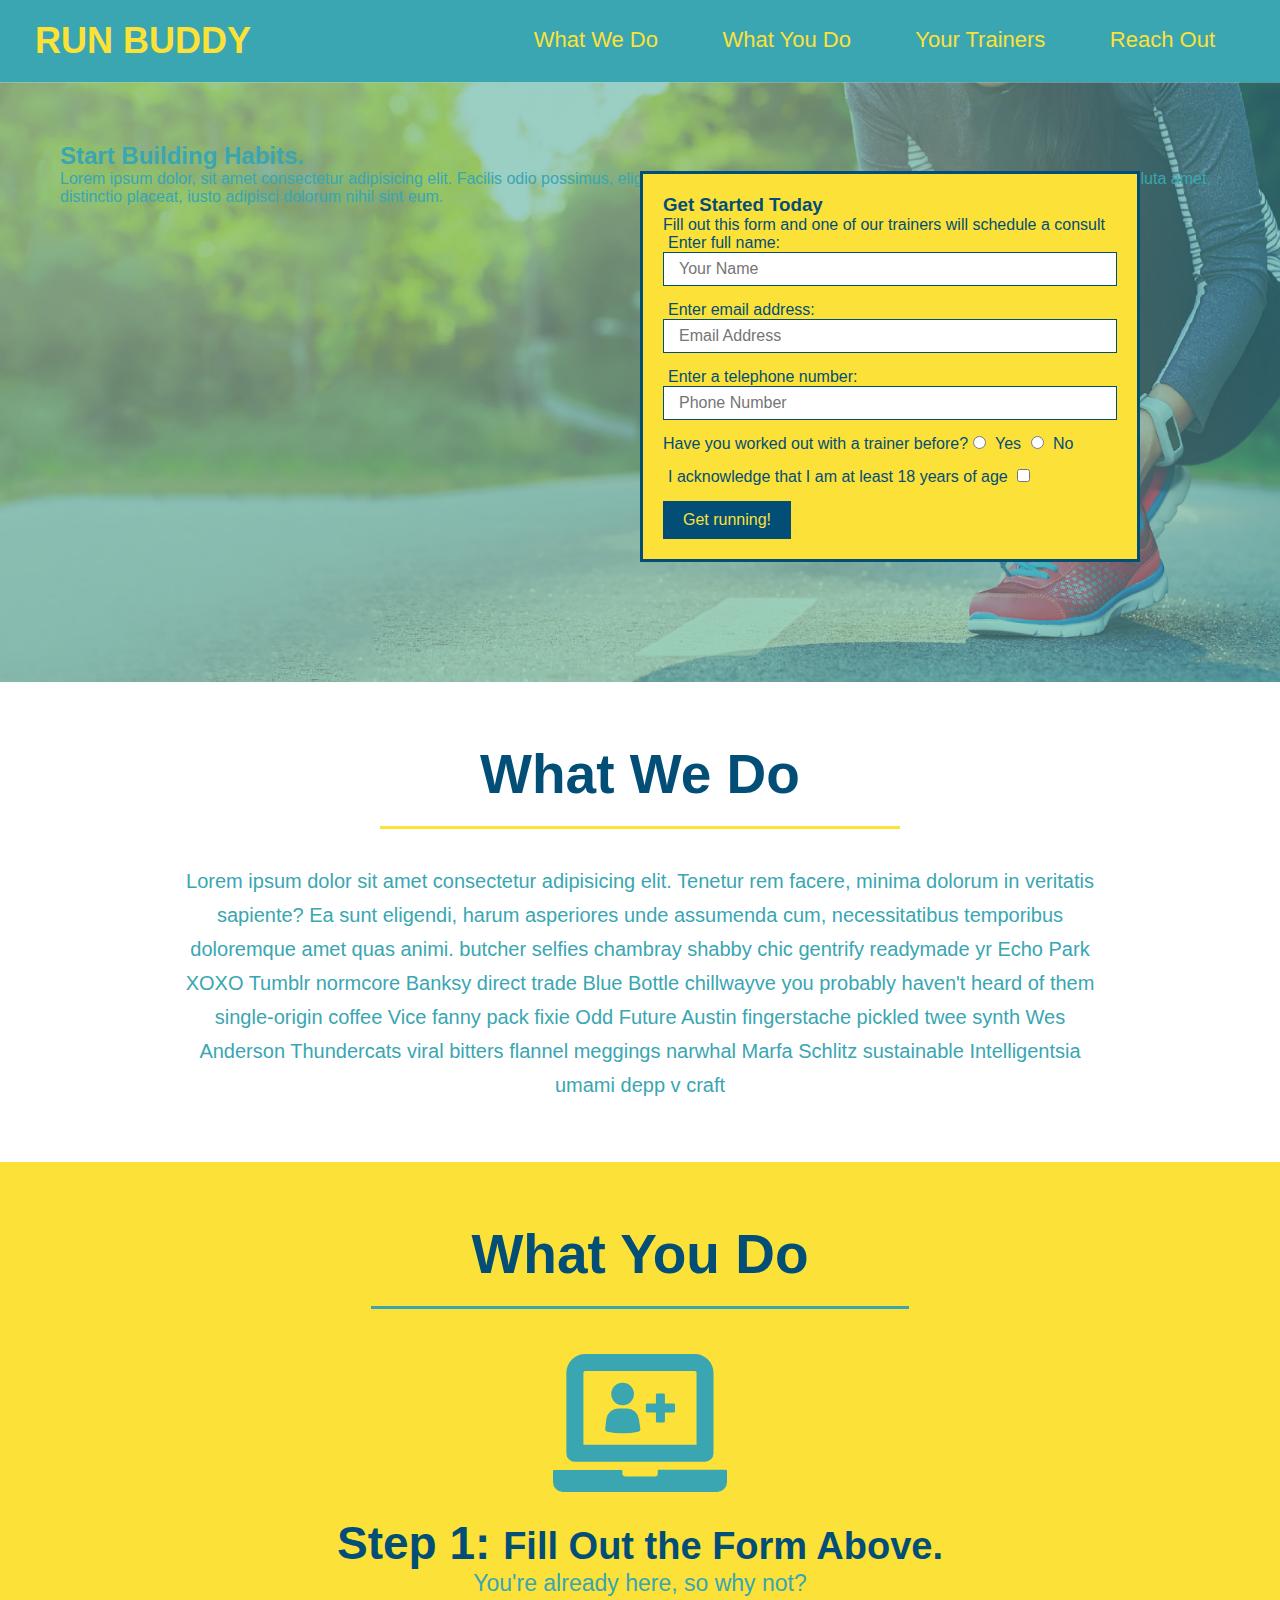
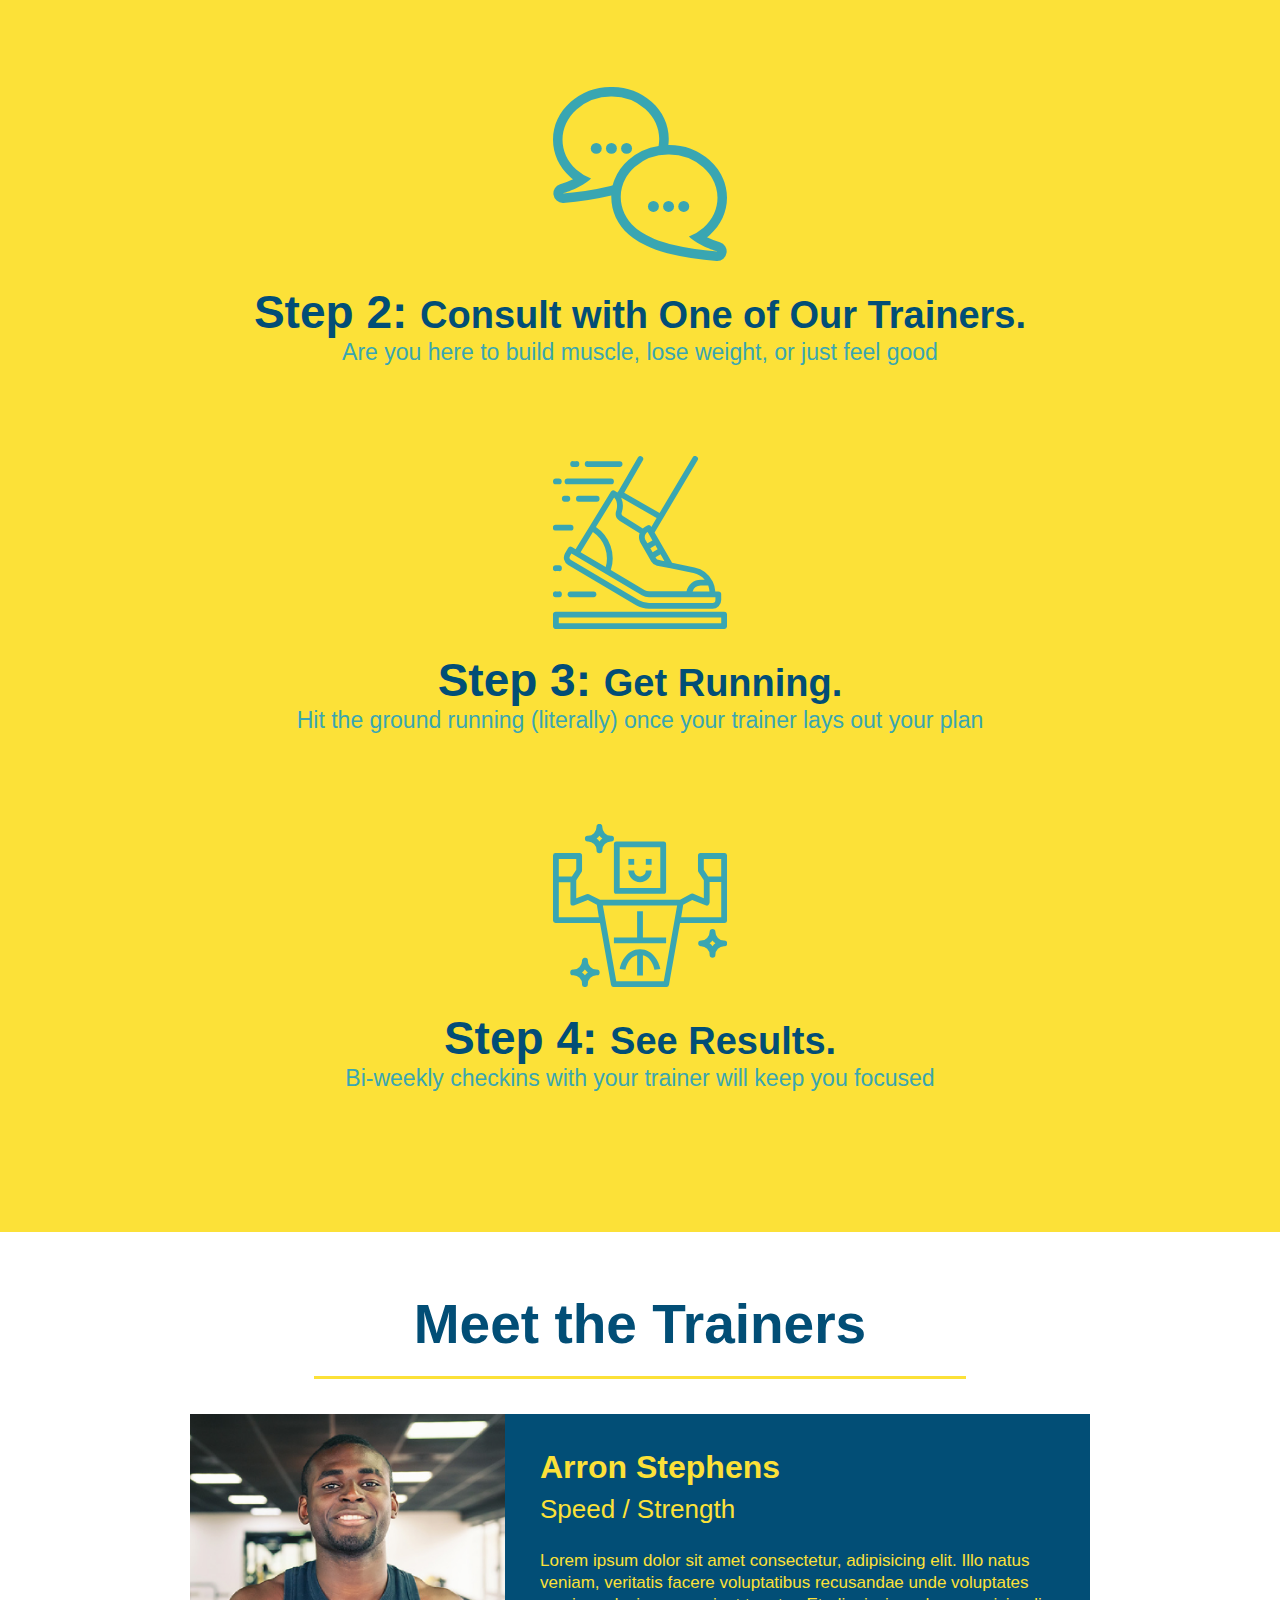
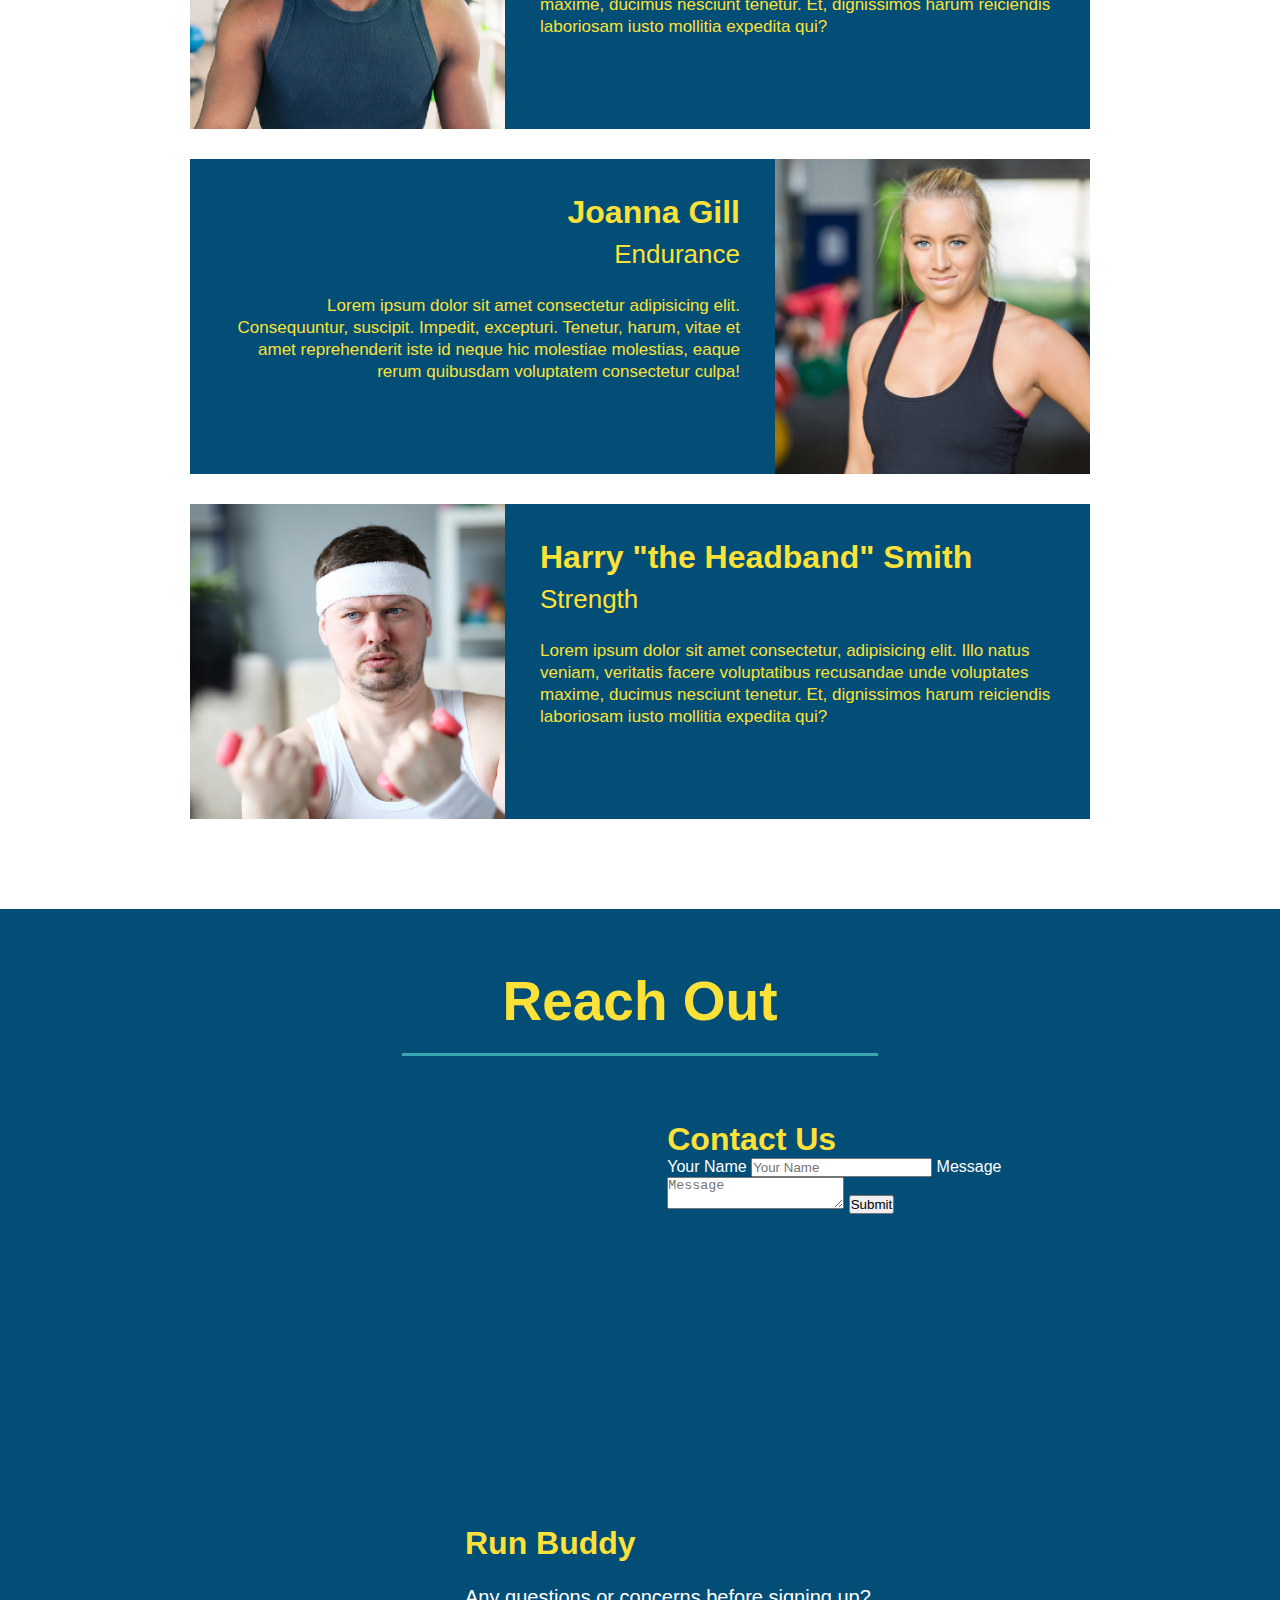
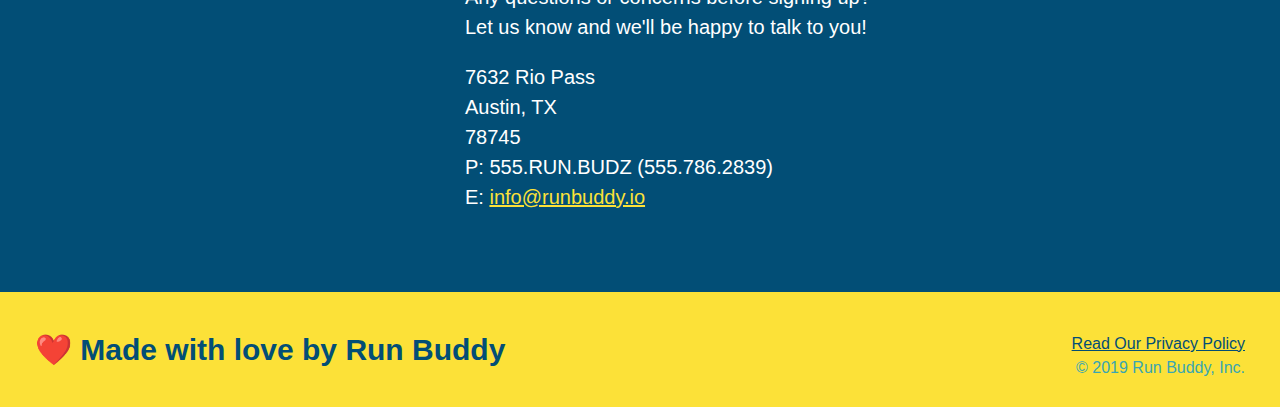
==== index.html @ 51abbb50 "add flexbox to header" ====
<!DOCTYPE html>
<html lang="en">
    <head>
        <meta charset="UTF-8" />
        <title>Run-Buddy</title>
        <link rel="stylesheet" href="./assets/css/style.css" />
    </head>
    <body>
        <!-- navigation -->
        <header>
            <h1 style="color: blue; 
                 font size: 100px;">
                <a href="/">RUN BUDDY</a>
            </h1>
            <nav>
            <!-- Unordered list element -->
                <ul>
                    <!-- List item element -->
                    <li>
                        <!-- Anchor element -->
                        <a href="#what-we-do">What We Do</a>
                    </li>
                    <li>
                        <a href="#what-you-do">What You Do</a>
                    </li>
                    <li>
                        <a href="#your-trainers">Your Trainers</a>
                    </li>
                    <li>
                        <a href="#reach-out">Reach Out</a>
                    </li>
                </ul>
            </nav>
        </header>
        <!-- hero/jumbotron -->
        <section class="hero">
            <div class="hero-cta">
                <h2>Start Building Habits.</h2>
                <p>
                    Lorem ipsum dolor, sit amet consectetur adipisicing elit. Facilis odio 
                    possimus, eligendi repellat necessitatibus veniam a culpa omnis corrupti 
                    magnam soluta amet, distinctio placeat, iusto adipisci dolorum nihil 
                    sint eum.
                </p>
            </div>
            <div class="hero-form">
                <h3>Get Started Today</h3>
                <p>Fill out this form and one of our trainers will schedule a consult</p>
            <!-- Add form element -->
            <form>
                <label for="name">Enter full name:</label>
                <input type="text" placeholder="Your Name" name="name" id="name" class="form-input" />
                <label for="email">Enter email address:</label>
                <input type="email" placeholder="Email Address" name="email" id="email" class="form-input" />
                <label for="phone">Enter a telephone number:</label>
                <input type="tel" placeholder="Phone Number" name="phone" id="phone" class="form-input" />
                <p>
                    Have you worked out with a trainer before?
                    <input type="radio" name="trainer-confirm" id="trainer-yes" />
                    <label for="trainer-yes">Yes</label>
                    <input type="radio" name="trainer-confirm" id="trainer-no" />
                    <label for="trainer-no">No</label>
                </p>
                <p>
                    <label for="checkbox">I acknowledge that I am at least 18 years of age</label>
                    <input type="checkbox" name="age confirm" id="checkbox" />
                </p>
                <button type="submit">Get running!</button>
            </form>
            </div>
        </section>

        <!-- "what we do" section -->
        <section id="what-we-do" class="intro">
            <h2 class="section-title primary-border">What We Do</h2>
            <p>Lorem ipsum dolor sit amet consectetur adipisicing elit. Tenetur rem facere, minima 
                dolorum in veritatis sapiente? Ea sunt eligendi, harum asperiores unde assumenda 
                cum, necessitatibus temporibus doloremque amet quas animi. butcher selfies chambray 
                shabby chic gentrify readymade yr Echo Park XOXO Tumblr normcore Banksy direct 
                trade Blue Bottle chillwayve you probably haven't heard of them single-origin 
                coffee Vice fanny pack fixie Odd Future Austin fingerstache pickled twee synth Wes 
                Anderson Thundercats viral bitters flannel meggings narwhal Marfa Schlitz 
                sustainable Intelligentsia umami depp v craft</p>
        </section>

        <!-- "what you do" -->
        <section id="what-you-do" class="steps">
            <h2 class="section-title secondary-border">What You Do</h2>
            <div>
                <!-- insert this img element-->
                <img src="./assets/images/step-1.svg" alt=""/>
                <h3>Step 1: <span>Fill Out the Form Above.</span></h3>
                <p>You're already here, so why not?</p>
            </div>

            <div>
                <img src="./assets/images/step-2.svg" alt="" />
                <h3>Step 2: <span>Consult with One of Our Trainers.</span></h3>
                <p>Are you here to build muscle, lose weight, or just feel good</p>
            </div>

            <div>
                <img src="./assets/images/step-3.svg" alt="" />
                <h3>Step 3: <span>Get Running.</span></h3>
                <p>Hit the ground running (literally) once your trainer lays out your plan</p>
            </div>

            <div>
                <img src="./assets/images/step-4.svg" alt="" />
                <h3>Step 4: <span>See Results.</span></h3>
                <p>Bi-weekly checkins with your trainer will keep you focused</p>
            </div>
        </section>

        <!-- "meet the trainers" section -->
        <section id="your-trainers" class="trainers">
            <h2 class="section-title primary-border">Meet the Trainers</h2>
            <article class="trainer">
                <img src="./assets/images/trainer-1.jpg" alt="Arron Stephens in his workout clothes, ready to pump iron" />
                <div class="trainer-bio text-left">
                    <h3>Arron Stephens</h3>
                    <h4>Speed / Strength</h4>
                    <p>
                        Lorem ipsum dolor sit amet consectetur, adipisicing elit. Illo natus veniam, 
                        veritatis facere voluptatibus recusandae unde voluptates maxime, ducimus 
                        nesciunt tenetur. Et, dignissimos harum reiciendis laboriosam iusto mollitia 
                        expedita qui?
                    </p>
                </div>
            </article>
            <!-- second trainer bio -->
            <article class="trainer">
                <div class="trainer-bio text-right">
                    <h3>Joanna Gill</h3>
                    <h4>Endurance</h4>
                    <p>
                        Lorem ipsum dolor sit amet consectetur adipisicing elit. Consequuntur, suscipit. 
                        Impedit, excepturi. Tenetur, harum, vitae et amet reprehenderit iste id neque 
                        hic molestiae molestias, eaque rerum quibusdam voluptatem consectetur culpa!
                    </p>
                </div>
                <img src="assets/images/trainer-2.jpg" alt="Joanna Gill cooling off after a workout" />
            </article>
            <!-- third trainer bio -->
            <article class="trainer">
                <img src="./assets/images/trainer-3.jpg" alt="Harry Smith wearing a headband and lifting comically small pink weights" />
                <div class="trainer-bio text-left">
                    <h3>Harry "the Headband" Smith</h3>
                    <h4>Strength</h4>
                    <p>
                        Lorem ipsum dolor sit amet consectetur, adipisicing elit. Illo natus veniam, 
                        veritatis facere voluptatibus recusandae unde voluptates maxime, ducimus nesciunt 
                        tenetur. Et, dignissimos harum reiciendis laboriosam iusto mollitia expedita qui?
                    </p>
                </div>
            </article>
        </section>

        <!-- "reach out" section -->
        <section id="reach-out" class="contact">
            <h2 class="section-title secondary-border">Reach Out</h2>
            <div class="contact-info">
                <iframe src="https://www.google.com/maps/embed?pb=!1m18!1m12!1m3!1d3444.1974661645795!2d-97.6554140497101!3d30.316900612516466!2m3!1f0!2f0!3f0!3m2!1i1024!2i768!4f13.1!3m3!1m2!1s0x8644c83294c1f34d%3A0x8e8dc1132f04bc21!2s7632%20Rio%20Pass%2C%20Austin%2C%20TX%2078724!5e0!3m2!1sen!2sus!4v1616348225886!5m2!1sen!2sus"
                frameborder="0"
                style="border:0"
                allowfullscreen
                >
                </iframe>
                <div class="contact-form">
                    <h3>Contact Us</h3>
                    <form>
                        <label for="contact-name">Your Name</label>
                        <input type="text" id="contact-name" placeholder="Your Name" />

                        <label for="contact-message">Message</label>
                        <textarea id="contact-message" placeholder="Message"></textarea>

                        <button type="submit">Submit</button>
                    </form>
                </div>
                <div>
                    <h3>Run Buddy</h3>
                    <p>
                        Any questions or concerns before signing up?
                        <br />
                        Let us know and we'll be happy to talk to you!
                    </p>
                    <address>
                        7632 Rio Pass <br/>
                        Austin, TX <br/>
                        78745 <br/>
                        P: 555.RUN.BUDZ (555.786.2839)<br/>
                        E: <a href="mailto:info@runbuddy.io">info@runbuddy.io</a>
                    </address>
                </div>
            </div>
        </section>

        <!-- footer -->
        <footer>
            <h2>❤️ Made with love by Run Buddy</h2>
            <div>
                <a href="./privacy-policy.html#">Read Our Privacy Policy</a><br />
                &copy; 2019 Run Buddy, Inc.
            </div>
        </footer>
    </body>
</html>
---- assets/css/style.css ----
* {margin: 0;
   padding: 0;
   box-sizing: border-box}
body {/* more on this crazy alphanumerical value in a minute! */
      color: #39a6b2;
      font-family: Helvetica, Arial, sans-serif}

      /* apply styles to <header> */
      header {
        padding: 20px 35px;
        background-color: #39a6b2;
        display: flex;
        justify-content: space-between;
        flex-wrap: wrap;
      }
      header h1 {
        font-weight: bold;
        font-size: 36px;
        color: #fce138;
        margin: 0;
      }
      header a {text-decoration: none;
                color: #fce138}
      header nav {
        margin: 7px 0;
      }
      header nav ul li {display: inline}
      header nav ul li a {margin: 0 30px;
                          font-weight: lighter;
                          font-size: 22px}
      footer {background: #fce138;
              width: 100%;
              padding: 40px 35px}
      footer h2 {display: inline;
                 color: #024e76;
                 font-size: 30px;
                 margin: 0}
      footer div {float: right;
                  line-height: 1.5;
                  text-align: right}
      footer a {color: #024e76}
      section {padding: 60px;}
      /* Hero Style Start */
      .hero {background-image: url("../images/hero-bg.jpeg");
             height: 600px;
             background-size: cover;
             background-position: center;
             position: relative}
      .hero-form {background-color: #fce138;
                  padding: 20px;
                  width: 500px;
                  color: #024e76;
                  border-style: solid;
                  border-width: 3px;
                  border-color: #024e76;
                  position: absolute;
                  bottom: 120px;
                  right: 140px}
      header h3 {font-size: 24px;
                 margin: 0}
      .hero form p {margin: 5px 0 15px 0;}
      .form-input {border: 1px solid #024e76;
                   display: block;
                   padding: 7px 15px;
                   font-size: 16px;
                   color: #024e76;
                   width: 100%;
                   margin-bottom: 15px}
      .hero-form label {margin: 0 5px;}
      .hero-form button {color: #fce138;
                         background-color: #024e76;
                         border: none;
                         padding: 10px 20px;
                         font-size: 16px;}
      /* Hero Styles End */
      .intro {text-align: center;}
      .intro p {line-height: 1.7;
                color: #39a6b2;
                width: 80%;
                font-size: 20px;
        /* add this alongside your other declaration */
                margin: 0 auto;}
      .steps {text-align: center;
              background: #fce138;}
      .section-title {font-size: 55px;
                      color: #024e76;
                      margin-bottom: 35px;
                      padding: 0 100px 20px 100px;
                      display: inline-block;
                      border-bottom: 3px solid;}
      .primary-border {border-color: #fce138;}
      .secondary-border {border-color: #39a6b2}
      .steps div {margin-bottom: 80px;}
      .steps img {width: 15%;
                  margin: 10px 0;}
      .steps h3
              {color:#024e76;
               font-size: 46px;
               margin-top: 10px;}
      .steps p 
        {color: #39a6b2;
        font-size: 23px;}
      .steps span 
        {font-size: 38px;}
      .trainers {
              text-align: center;
      }
      .trainer {
        width: 900px;
        margin: 0 auto 30px auto;
        background: #024e76;
        color: #fce138;
        overflow: auto;
      }
      .trainer img {
        width: 35%;
        float: left;
      }
      .trainer-bio {
        padding: 35px;
        float: left;
        width: 65%;
      }
      .text-left {
        text-align: left;
      }
      .text-right {
        text-align: right;
      }
      .trainer-bio h3 {
        font-size: 32px;
        margin-bottom: 8px;
      }
      .trainer-bio h4 {
        font-weight: lighter;
        font-size: 26px;
        margin-bottom: 25px;
      }
      .trainer-bio p {
        font-size: 17px;
        line-height: 1.3;
      }
      /* REACH OUT STYLES START */
      .contact {
        text-align: center;
        background: #024e76;
      }
      .contact h2 {
        color: #fce138;
      }
      .contact-info iframe {
        width: 400px;
        height: 400px;
      }
      .contact-info div {
        width: 410px;
        display: inline-block;
        vertical-align: top;
        text-align: left;
        margin: 30px 0 0 60px;
        color: white;
      }
      .contact-info h3 {
        color: #fce138;
        font-size: 32px;
      }
      .contact-info p, .contact-info address{
        margin: 20px 0;
        line-height: 1.5;
        font-size: 20px;
        font-style: normal;
      }
      .contact-info a {
        color: #fce138;
      }
      /* REACH OUT STYLES END */
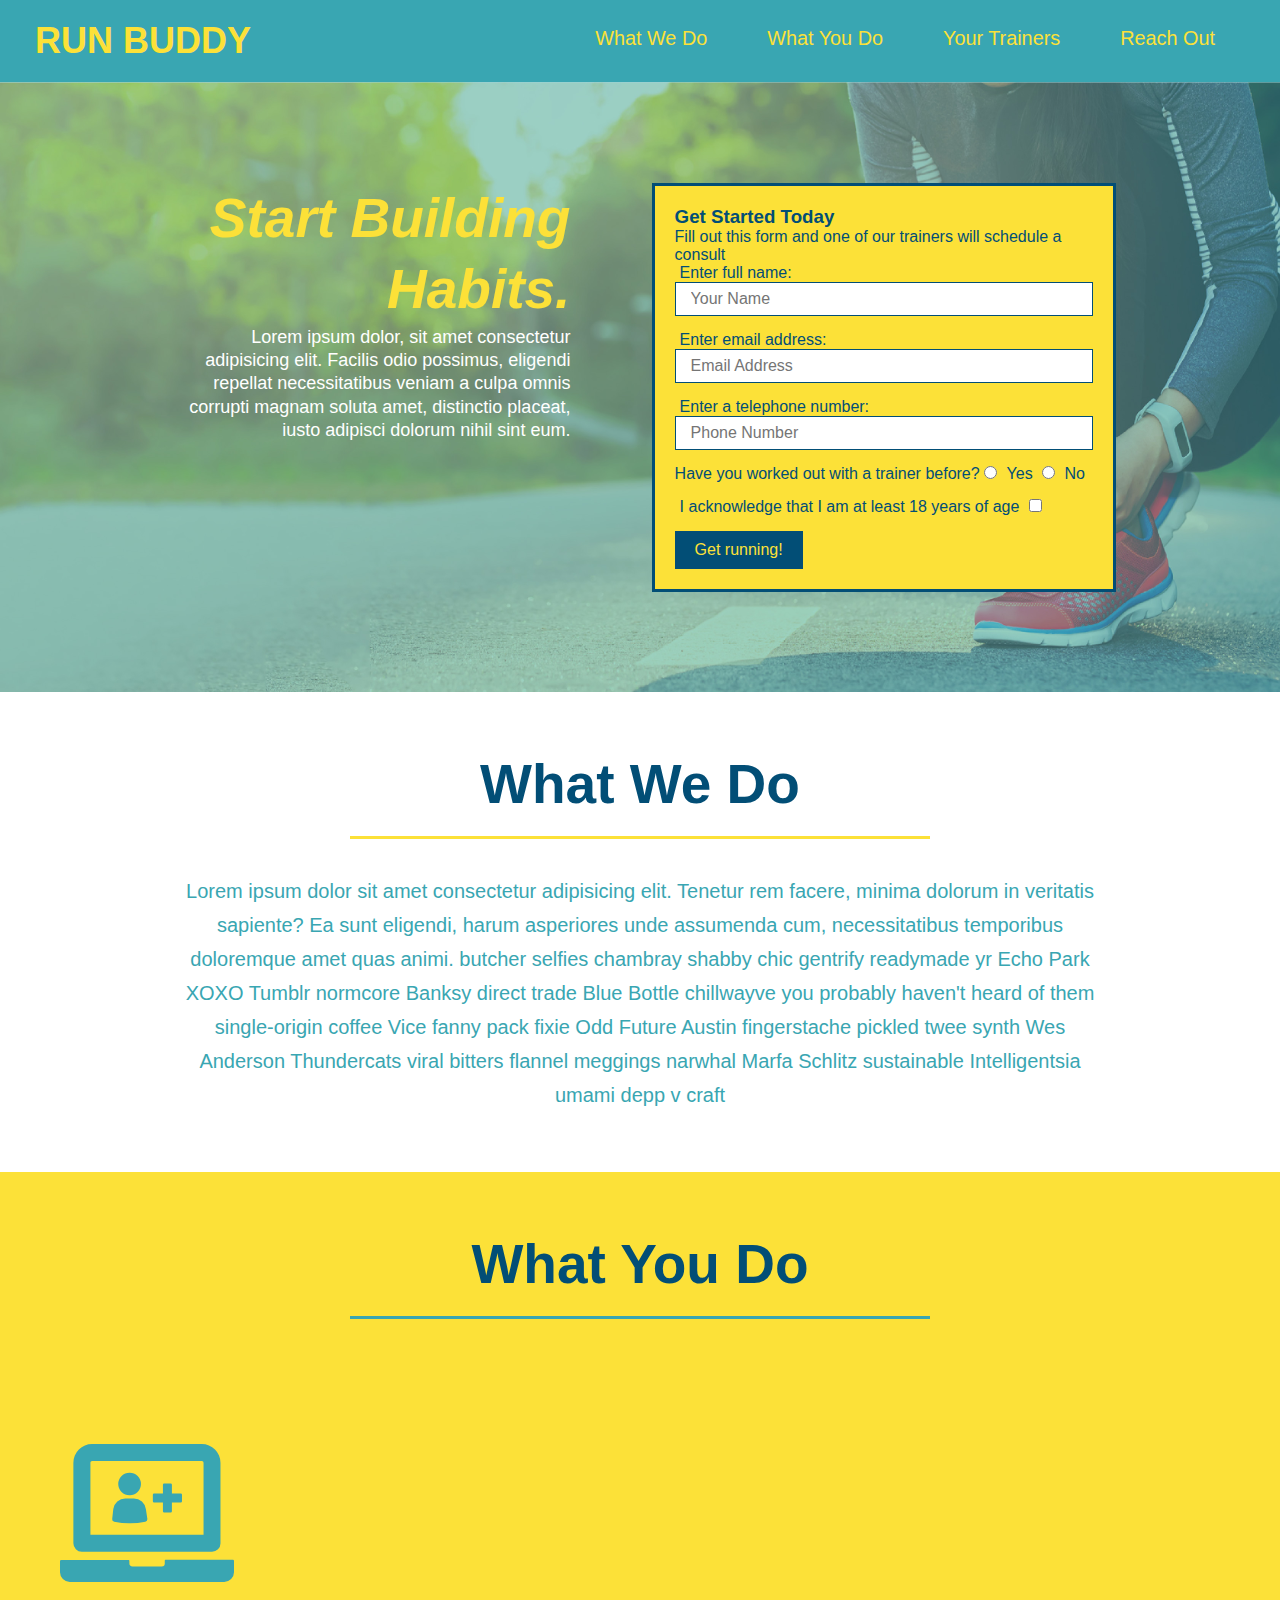
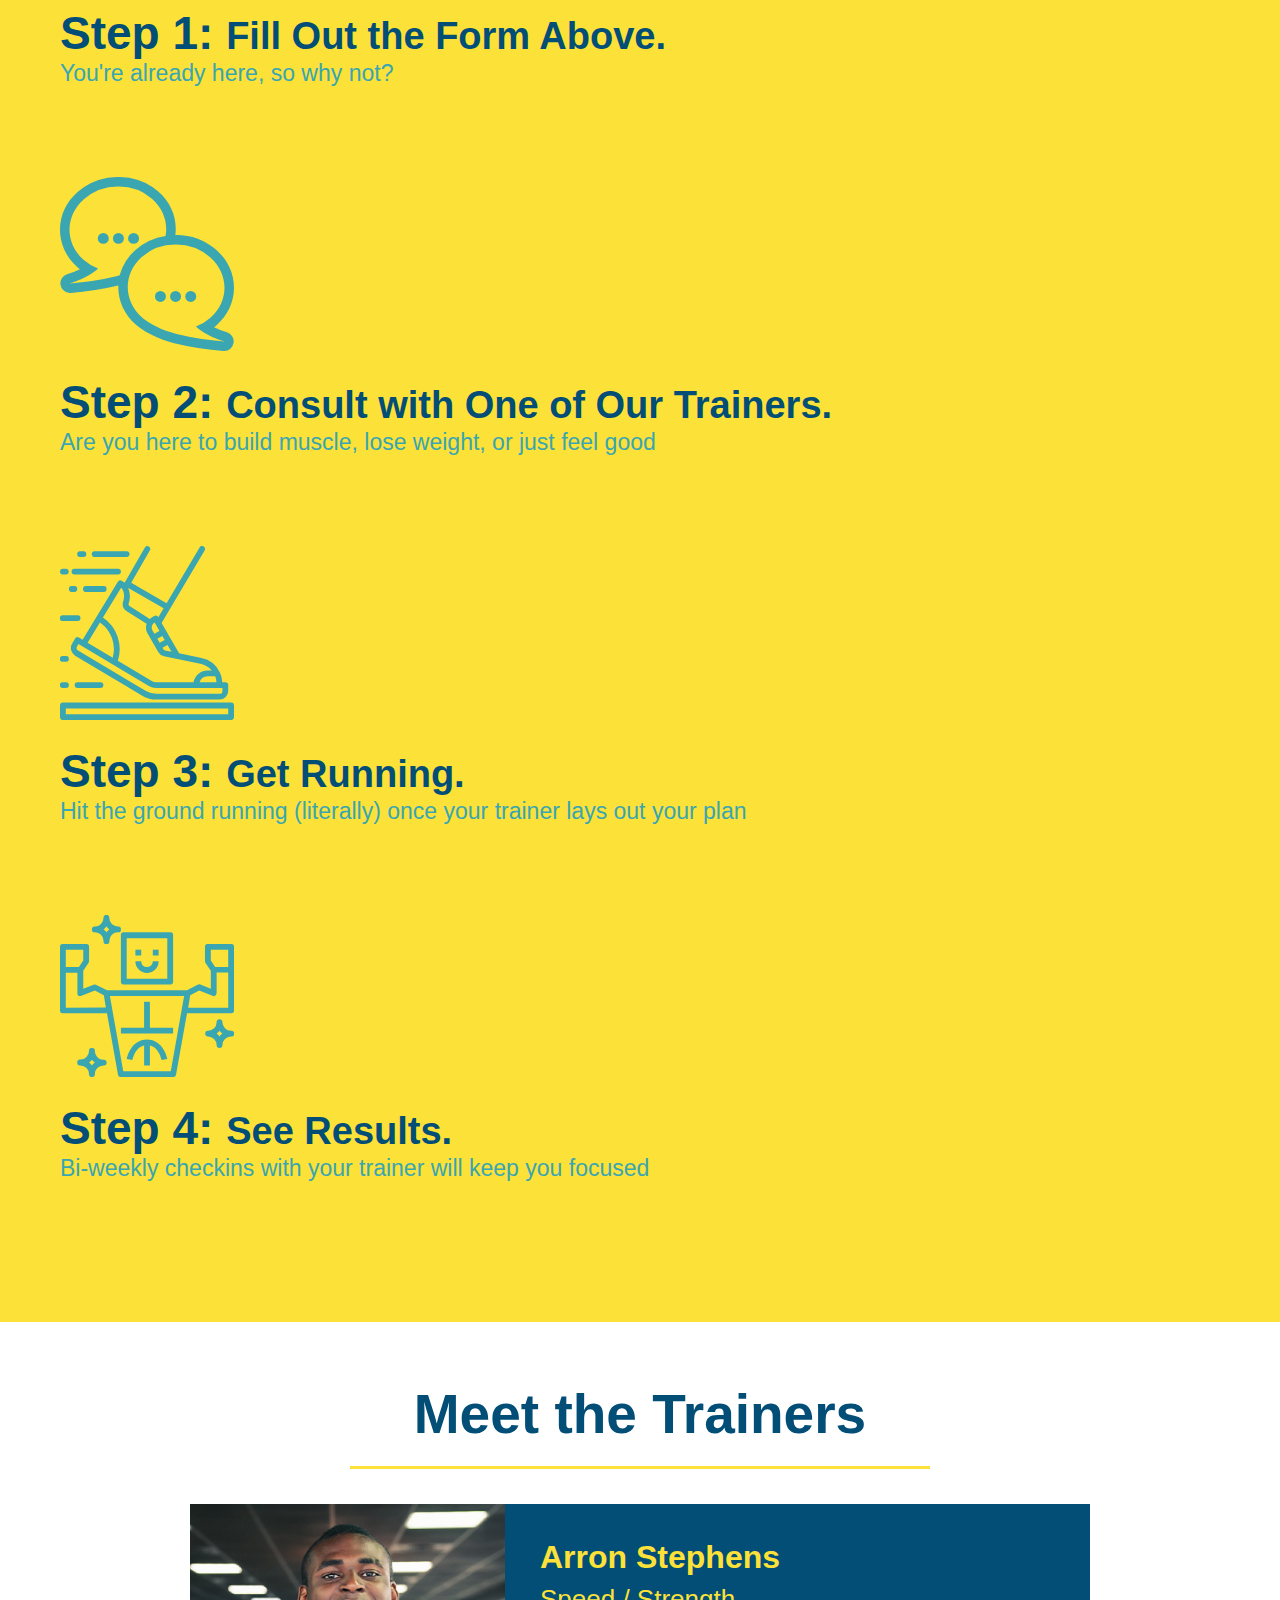
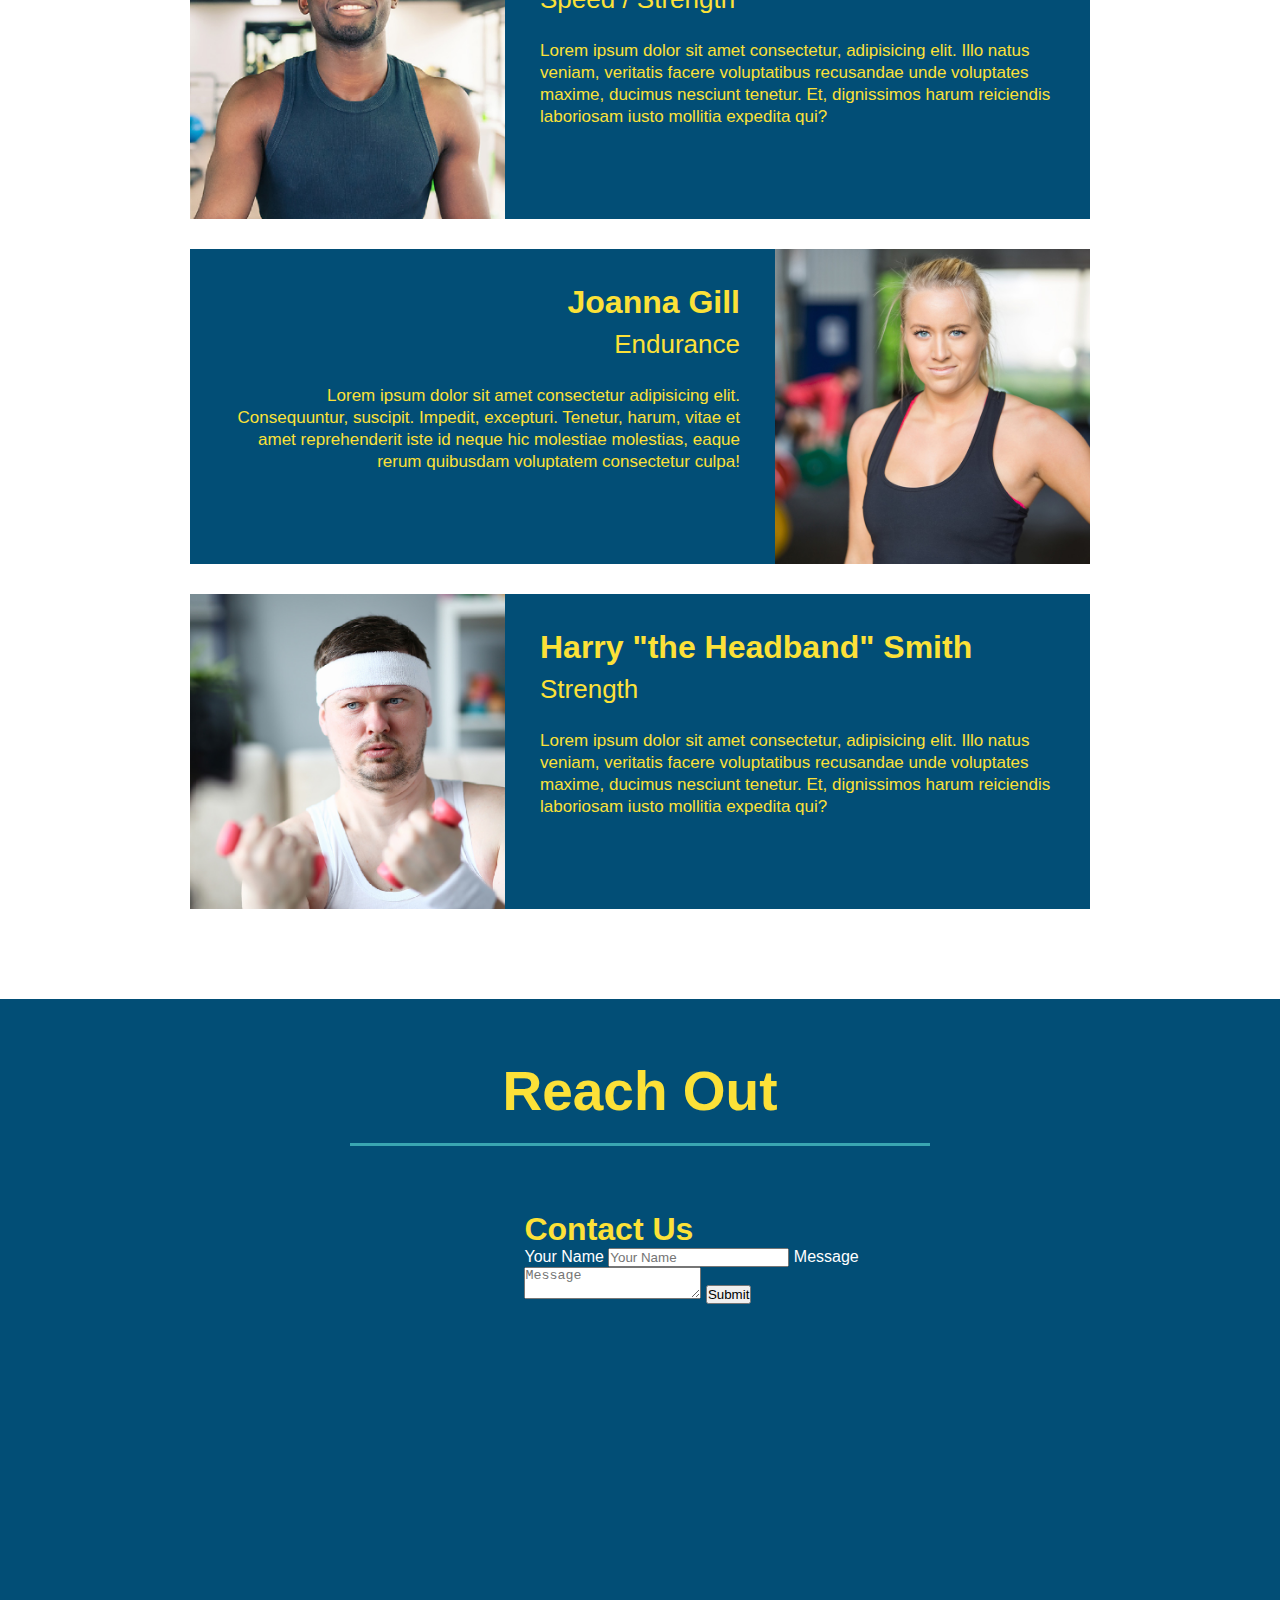
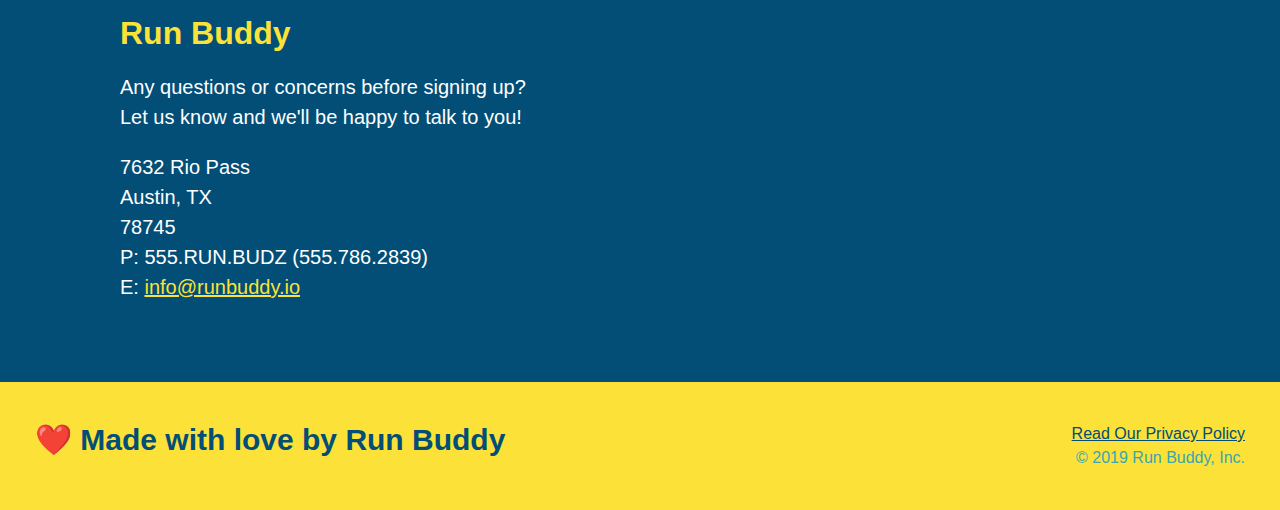
==== commit ea53a76c: "added more flexing" ====
--- a/index.html
+++ b/index.html
@@ -71,8 +71,15 @@
         </section>
 
         <!-- "what we do" section -->
+
         <section id="what-we-do" class="intro">
+
+        <!-- Wrap every h2 with a class of "section-title" in this div! -->
+
+        <div class="flex-row">
             <h2 class="section-title primary-border">What We Do</h2>
+        </div>
+        <div class="flex-row">
             <p>Lorem ipsum dolor sit amet consectetur adipisicing elit. Tenetur rem facere, minima 
                 dolorum in veritatis sapiente? Ea sunt eligendi, harum asperiores unde assumenda 
                 cum, necessitatibus temporibus doloremque amet quas animi. butcher selfies chambray 
@@ -81,11 +88,14 @@
                 coffee Vice fanny pack fixie Odd Future Austin fingerstache pickled twee synth Wes 
                 Anderson Thundercats viral bitters flannel meggings narwhal Marfa Schlitz 
                 sustainable Intelligentsia umami depp v craft</p>
+        </div>
         </section>
 
         <!-- "what you do" -->
         <section id="what-you-do" class="steps">
+        <div class="flex-row">
             <h2 class="section-title secondary-border">What You Do</h2>
+        </div>
             <div>
                 <!-- insert this img element-->
                 <img src="./assets/images/step-1.svg" alt=""/>
@@ -114,7 +124,9 @@
 
         <!-- "meet the trainers" section -->
         <section id="your-trainers" class="trainers">
+        <div class="flex-row">
             <h2 class="section-title primary-border">Meet the Trainers</h2>
+        </div>
             <article class="trainer">
                 <img src="./assets/images/trainer-1.jpg" alt="Arron Stephens in his workout clothes, ready to pump iron" />
                 <div class="trainer-bio text-left">
@@ -158,7 +170,9 @@
 
         <!-- "reach out" section -->
         <section id="reach-out" class="contact">
+        <div class="flex-row">
             <h2 class="section-title secondary-border">Reach Out</h2>
+        </div>
             <div class="contact-info">
                 <iframe src="https://www.google.com/maps/embed?pb=!1m18!1m12!1m3!1d3444.1974661645795!2d-97.6554140497101!3d30.316900612516466!2m3!1f0!2f0!3f0!3m2!1i1024!2i768!4f13.1!3m3!1m2!1s0x8644c83294c1f34d%3A0x8e8dc1132f04bc21!2s7632%20Rio%20Pass%2C%20Austin%2C%20TX%2078724!5e0!3m2!1sen!2sus!4v1616348225886!5m2!1sen!2sus"
                 frameborder="0"
--- a/assets/css/style.css
+++ b/assets/css/style.css
@@ -24,38 +24,59 @@
       header nav {
         margin: 7px 0;
       }
-      header nav ul li {display: inline}
-      header nav ul li a {margin: 0 30px;
-                          font-weight: lighter;
-                          font-size: 22px}
-      footer {background: #fce138;
-              width: 100%;
-              padding: 40px 35px}
-      footer h2 {display: inline;
+      header nav ul {
+        display: flex;
+        flex-wrap: wrap;
+        justify-content: space-between;
+        align-items: center;
+        list-style: none;
+      }
+      header nav ul li a {
+        margin: 0 30px;
+        font-weight: lighter;
+        font-size: 1.55vw;
+      }
+      footer {
+        background: #fce138;
+        width: 100%;
+        padding: 40px 35px;
+        display: flex;
+        justify-content: space-between;
+        flex-wrap: wrap;
+      }
+      footer h2 {
                  color: #024e76;
                  font-size: 30px;
                  margin: 0}
-      footer div {float: right;
+      footer div {
                   line-height: 1.5;
                   text-align: right}
       footer a {color: #024e76}
       section {padding: 60px;}
+
       /* Hero Style Start */
-      .hero {background-image: url("../images/hero-bg.jpeg");
-             height: 600px;
-             background-size: cover;
-             background-position: center;
-             position: relative}
-      .hero-form {background-color: #fce138;
-                  padding: 20px;
-                  width: 500px;
-                  color: #024e76;
-                  border-style: solid;
-                  border-width: 3px;
-                  border-color: #024e76;
-                  position: absolute;
-                  bottom: 120px;
-                  right: 140px}
+      
+      .hero {
+        background-image: url("../images/hero-bg.jpeg");
+        background-size: cover;
+        background-position: center;
+        display: flex;
+        justify-content: center;
+        flex-wrap: wrap;
+      }
+
+      .hero-form {
+        background-color: #fce138;
+        padding: 20px;
+        color: #024e76;
+        border-style: solid;
+        border-width: 3px;
+        border-color: #024e76;
+        width: 40%;
+        margin: 3.5%;
+      
+      }
+
       header h3 {font-size: 24px;
                  margin: 0}
       .hero form p {margin: 5px 0 15px 0;}
@@ -72,22 +93,48 @@
                          border: none;
                          padding: 10px 20px;
                          font-size: 16px;}
+
+      .hero-cta {
+        width: 35%;
+        text-align: right;
+        margin: 3.5%;
+        color: #fff;
+        font-size: 18px;
+        line-height: 1.3;
+      }
+
+      .hero-cta h2 {
+        font-style: italic;
+        font-size: 55px;
+        color: #fce138;
+      }
+
       /* Hero Styles End */
-      .intro {text-align: center;}
-      .intro p {line-height: 1.7;
-                color: #39a6b2;
-                width: 80%;
-                font-size: 20px;
+
+      .intro p {
+        line-height: 1.7;
+        color: #39a6b2;
+        width: 80%;
+        font-size: 20px;
+        text-align: center;
         /* add this alongside your other declaration */
-                margin: 0 auto;}
-      .steps {text-align: center;
-              background: #fce138;}
-      .section-title {font-size: 55px;
-                      color: #024e76;
-                      margin-bottom: 35px;
-                      padding: 0 100px 20px 100px;
-                      display: inline-block;
-                      border-bottom: 3px solid;}
+        margin: 0 auto;
+      }
+
+      .steps {
+        background: #fce138;
+      }
+
+      .section-title {
+        font-size: 55px;
+        color: #024e76;
+        border-bottom: 3px solid;
+        padding-bottom: 20px;
+        text-align: center;
+        margin: 0 auto 35px auto;
+        width: 50%;
+      }
+
       .primary-border {border-color: #fce138;}
       .secondary-border {border-color: #39a6b2}
       .steps div {margin-bottom: 80px;}
@@ -102,9 +149,9 @@
         font-size: 23px;}
       .steps span 
         {font-size: 38px;}
-      .trainers {
-              text-align: center;
-      }
+
+      .trainers {}
+
       .trainer {
         width: 900px;
         margin: 0 auto 30px auto;
@@ -127,6 +174,11 @@
       .text-right {
         text-align: right;
       }
+
+      .flex-row {
+        display: flex;
+      }
+
       .trainer-bio h3 {
         font-size: 32px;
         margin-bottom: 8px;
@@ -140,11 +192,13 @@
         font-size: 17px;
         line-height: 1.3;
       }
+
       /* REACH OUT STYLES START */
+
       .contact {
-        text-align: center;
         background: #024e76;
       }
+
       .contact h2 {
         color: #fce138;
       }
@@ -173,4 +227,6 @@
       .contact-info a {
         color: #fce138;
       }
+
+
       /* REACH OUT STYLES END */
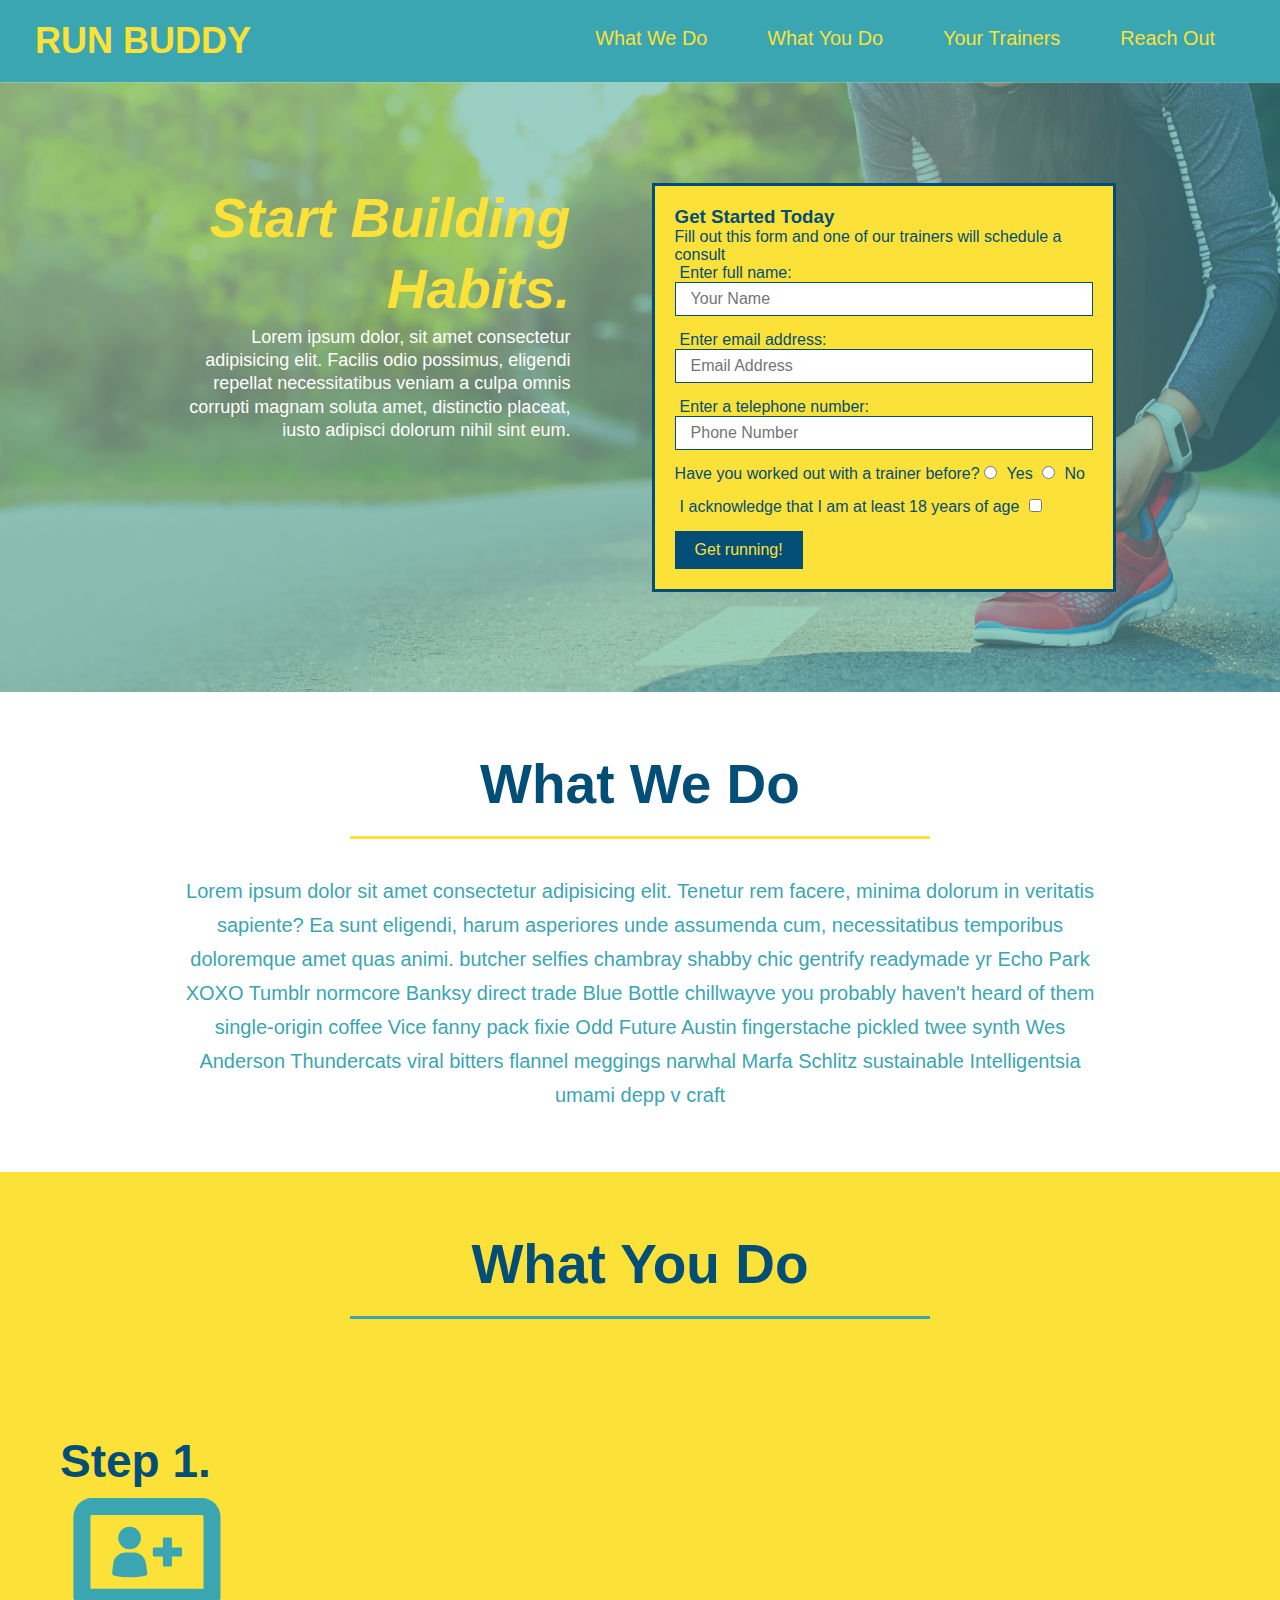
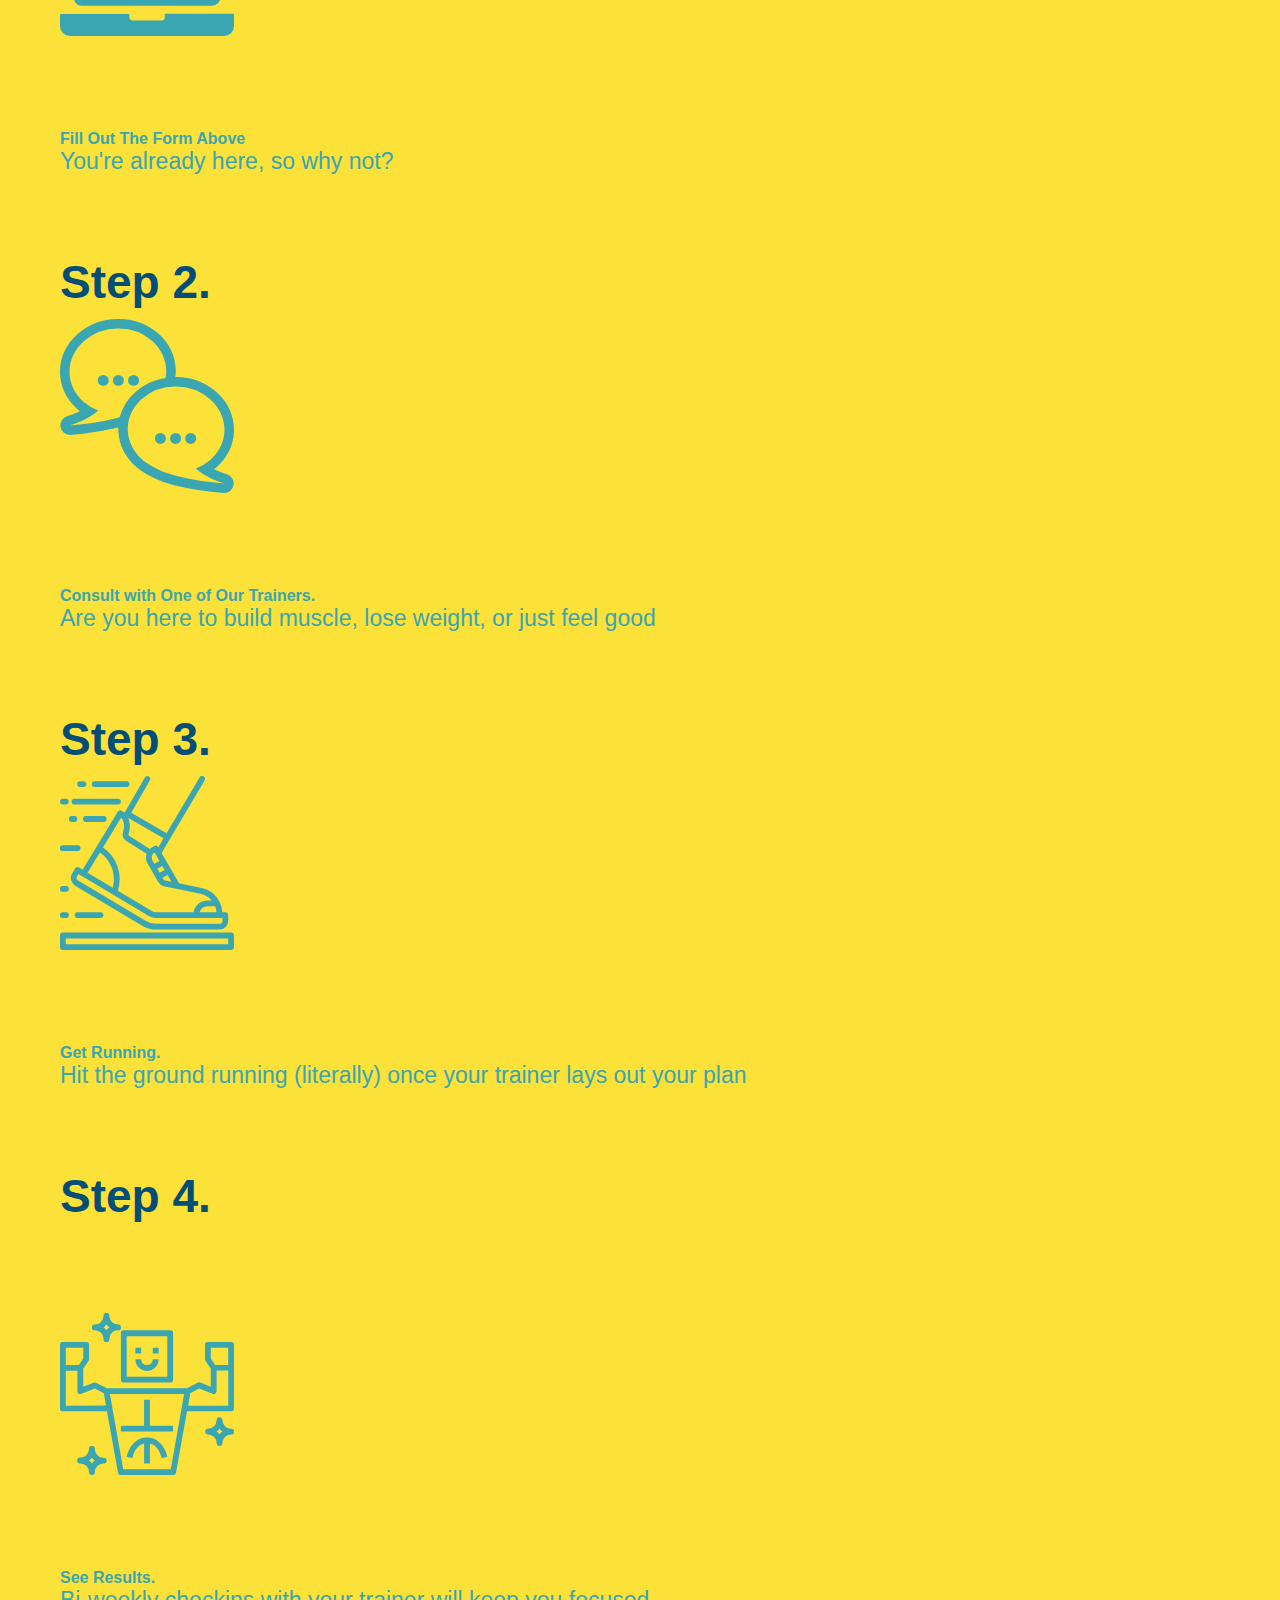
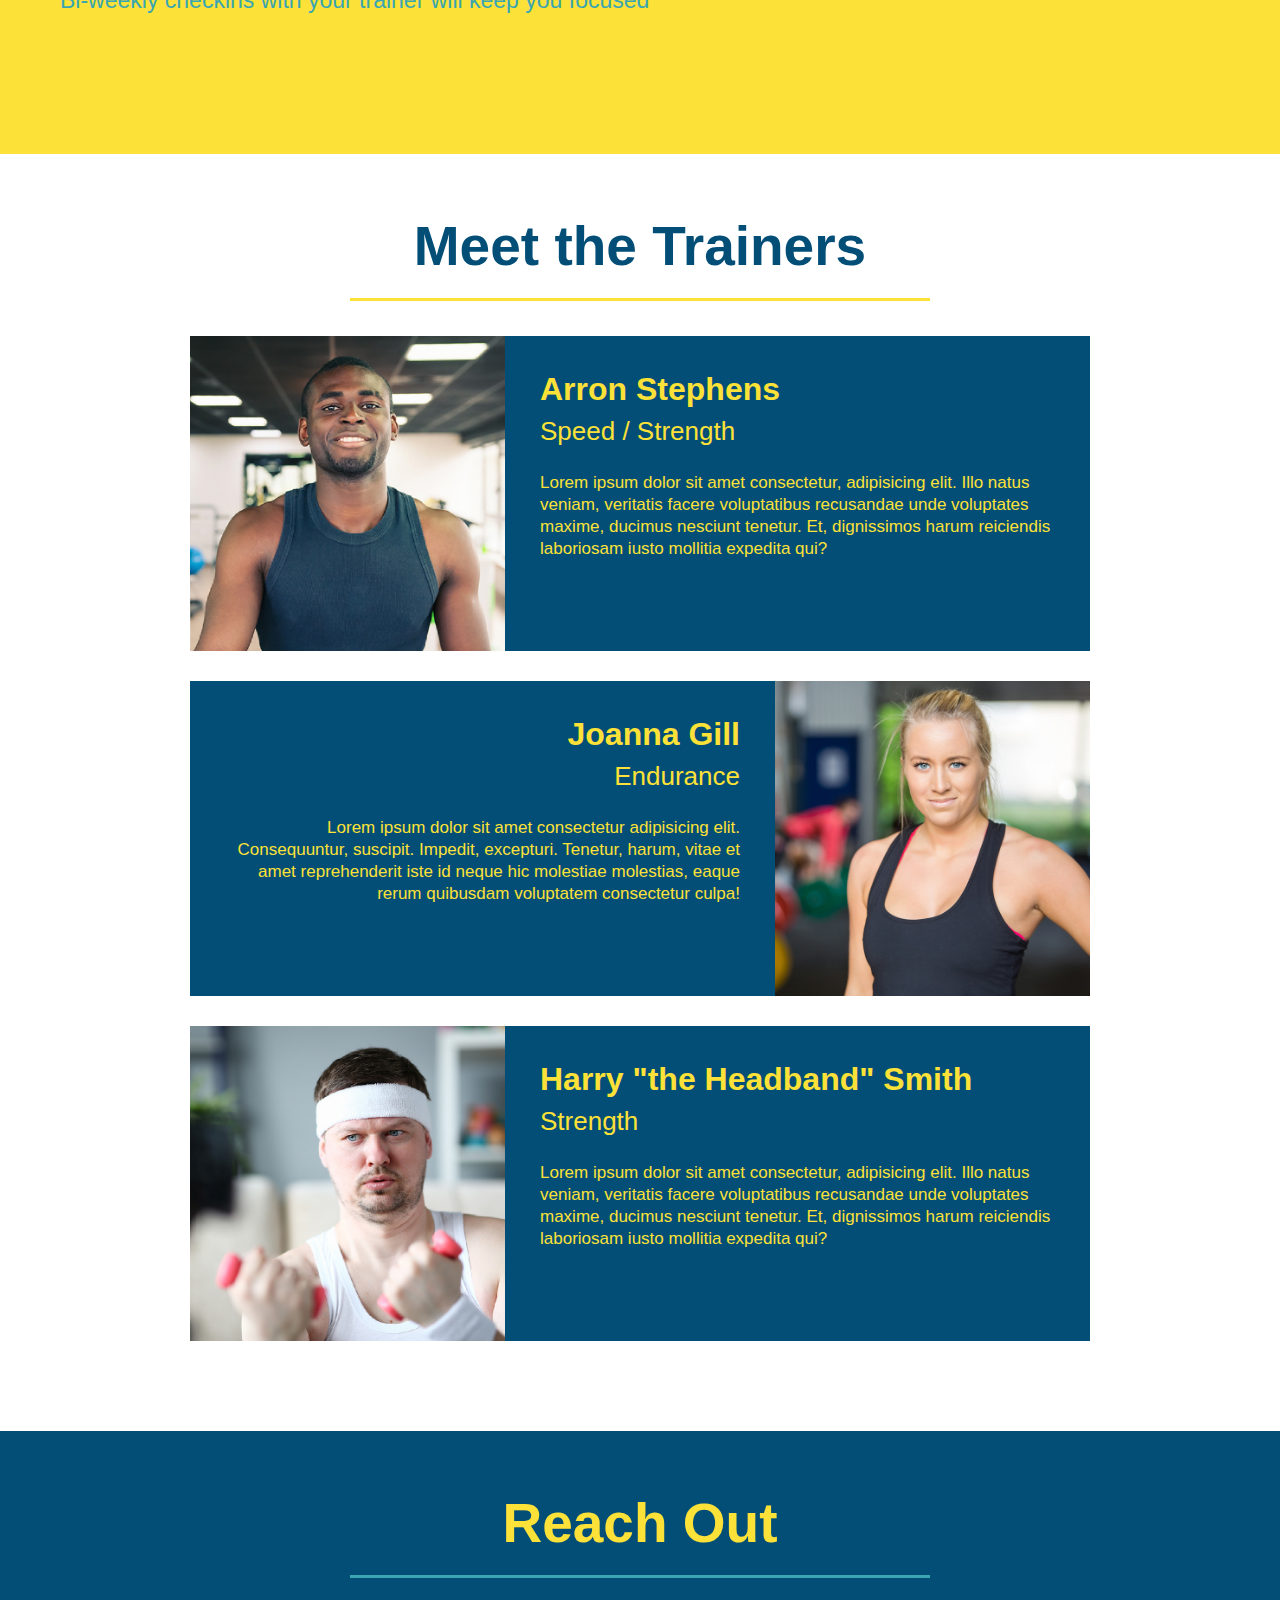
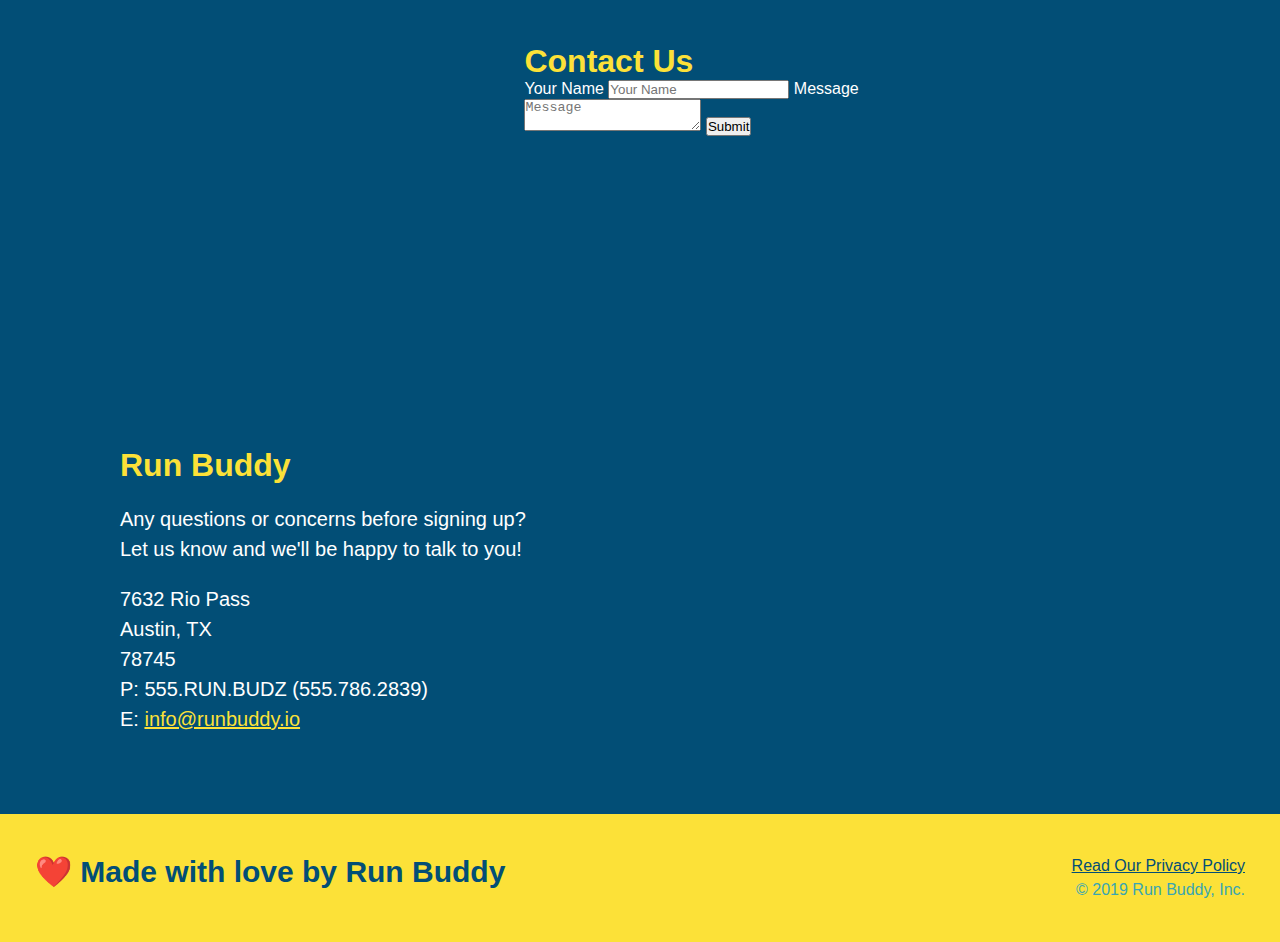
==== commit 471ba289: "adjusted html in steps section" ====
--- a/index.html
+++ b/index.html
@@ -96,29 +96,53 @@
         <div class="flex-row">
             <h2 class="section-title secondary-border">What You Do</h2>
         </div>
-            <div>
-                <!-- insert this img element-->
-                <img src="./assets/images/step-1.svg" alt=""/>
-                <h3>Step 1: <span>Fill Out the Form Above.</span></h3>
-                <p>You're already here, so why not?</p>
-            </div>
-
-            <div>
-                <img src="./assets/images/step-2.svg" alt="" />
-                <h3>Step 2: <span>Consult with One of Our Trainers.</span></h3>
-                <p>Are you here to build muscle, lose weight, or just feel good</p>
-            </div>
-
-            <div>
-                <img src="./assets/images/step-3.svg" alt="" />
-                <h3>Step 3: <span>Get Running.</span></h3>
-                <p>Hit the ground running (literally) once your trainer lays out your plan</p>
-            </div>
-
-            <div>
-                <img src="./assets/images/step-4.svg" alt="" />
-                <h3>Step 4: <span>See Results.</span></h3>
-                <p>Bi-weekly checkins with your trainer will keep you focused</p>
+            <div class="step">
+                <h3>Step 1. </h3>
+                <div class="step-info">
+                    <div class="step-img">
+                        <img src="./assets/images/step-1.svg" alt=""/>
+                    </div>
+                    <div class="step-text">
+                        <h4>Fill Out The Form Above</h4>
+                        <p>You're already here, so why not?</p>
+                    </div>
+                </div>
+            </div>
+            <div class="step">
+                <h3>Step 2. </h3>
+                <div class="step-info">
+                    <div class="step-img">
+                        <img src="./assets/images/step-2.svg" alt="" />
+                    </div>
+                    <div class="step-text">
+                        <h4>Consult with One of Our Trainers.</h4>
+                        <p>Are you here to build muscle, lose weight, or just feel good</p>
+                    </div>
+                </div>
+            </div>
+            <div class="step">
+                <h3>Step 3.</h3>
+                <div class="step-info">
+                    <div class="step-img">
+                        <img src="./assets/images/step-3.svg" alt="" />
+                    </div>
+                    <div class="step-text">
+                        <h4>Get Running.</h4>
+                        <p>Hit the ground running (literally) once your trainer lays out your plan</p>
+                    </div>
+                </div>
+            </div>
+            <div class="step">
+                <h3>Step 4.</h3>
+                <div class="step-info">
+                    <div class="step-img"></div>
+                        <img src="./assets/images/step-4.svg" alt="" />
+                    </div>
+                    <div class="step-text">
+                        <h4>See Results.</h4>
+                        <p>Bi-weekly checkins with your trainer will keep you focused</p>
+                    </div>
+                </div>
             </div>
         </section>
 
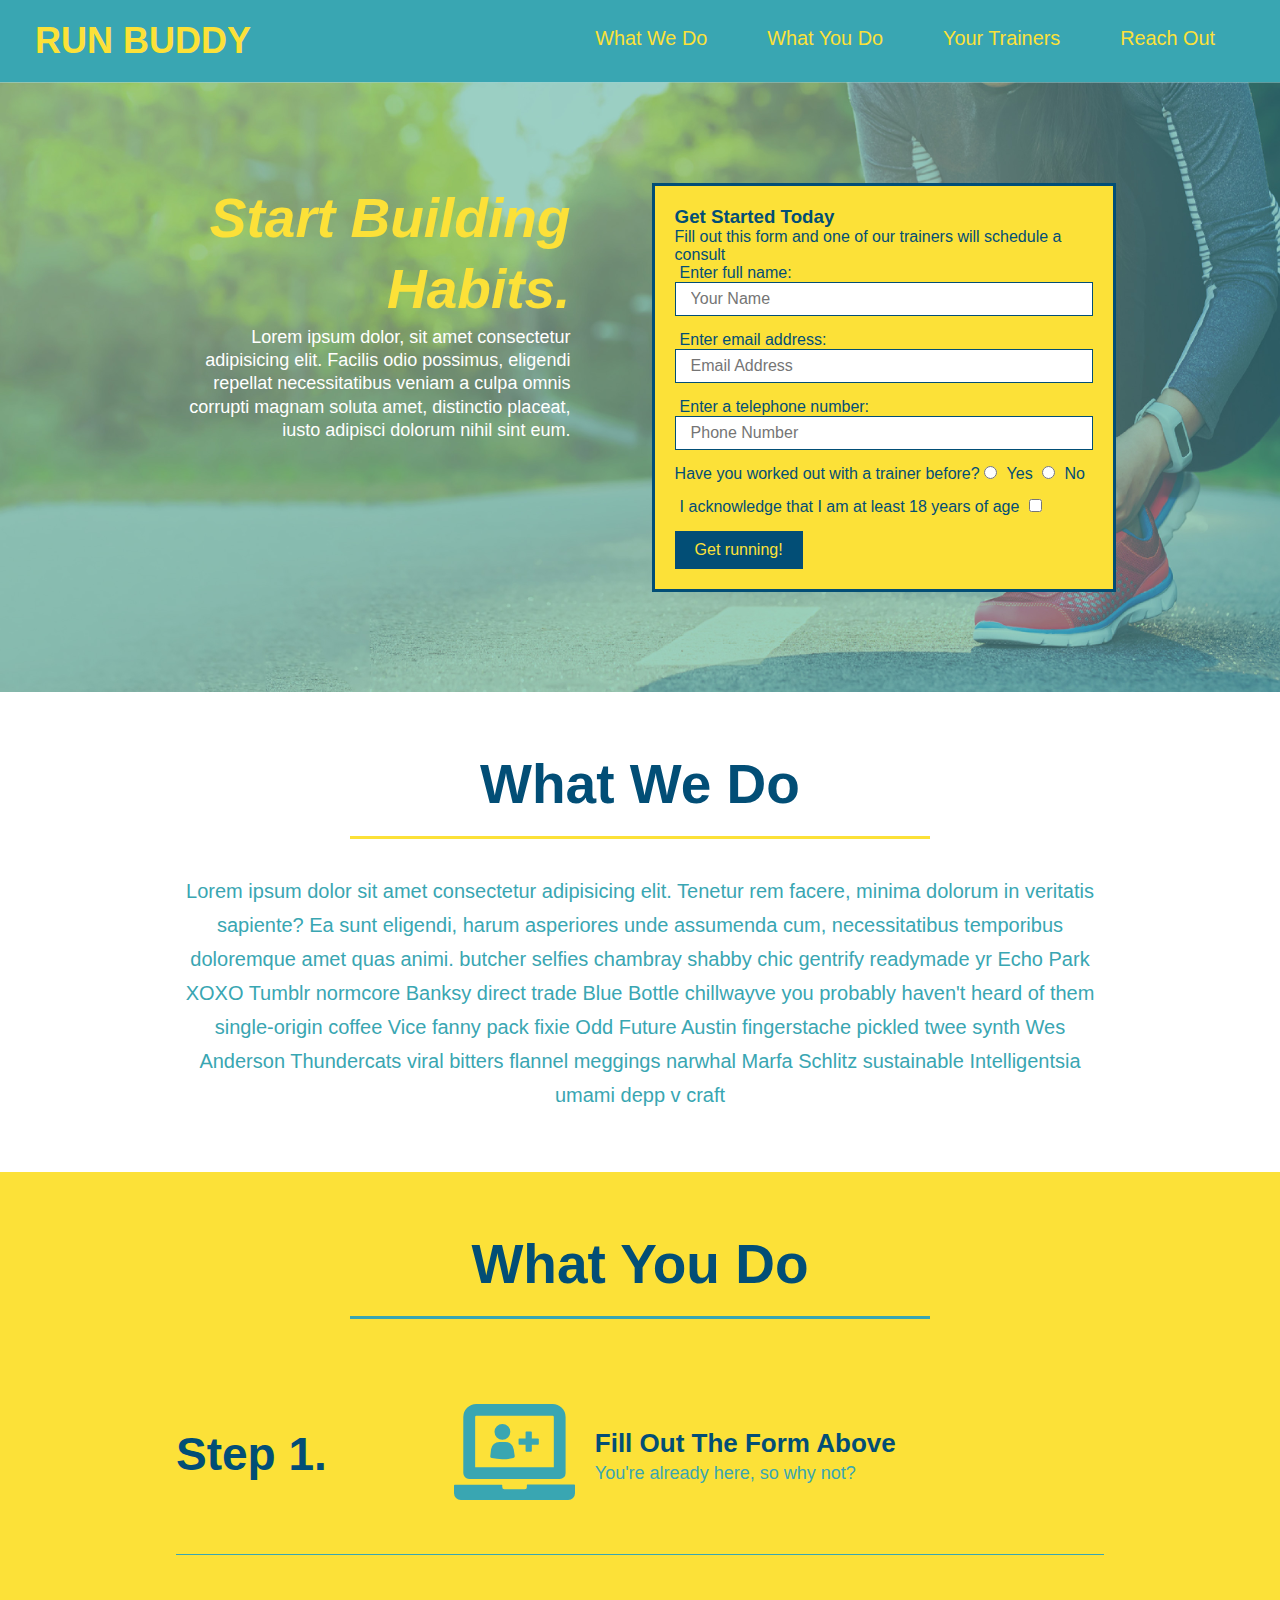
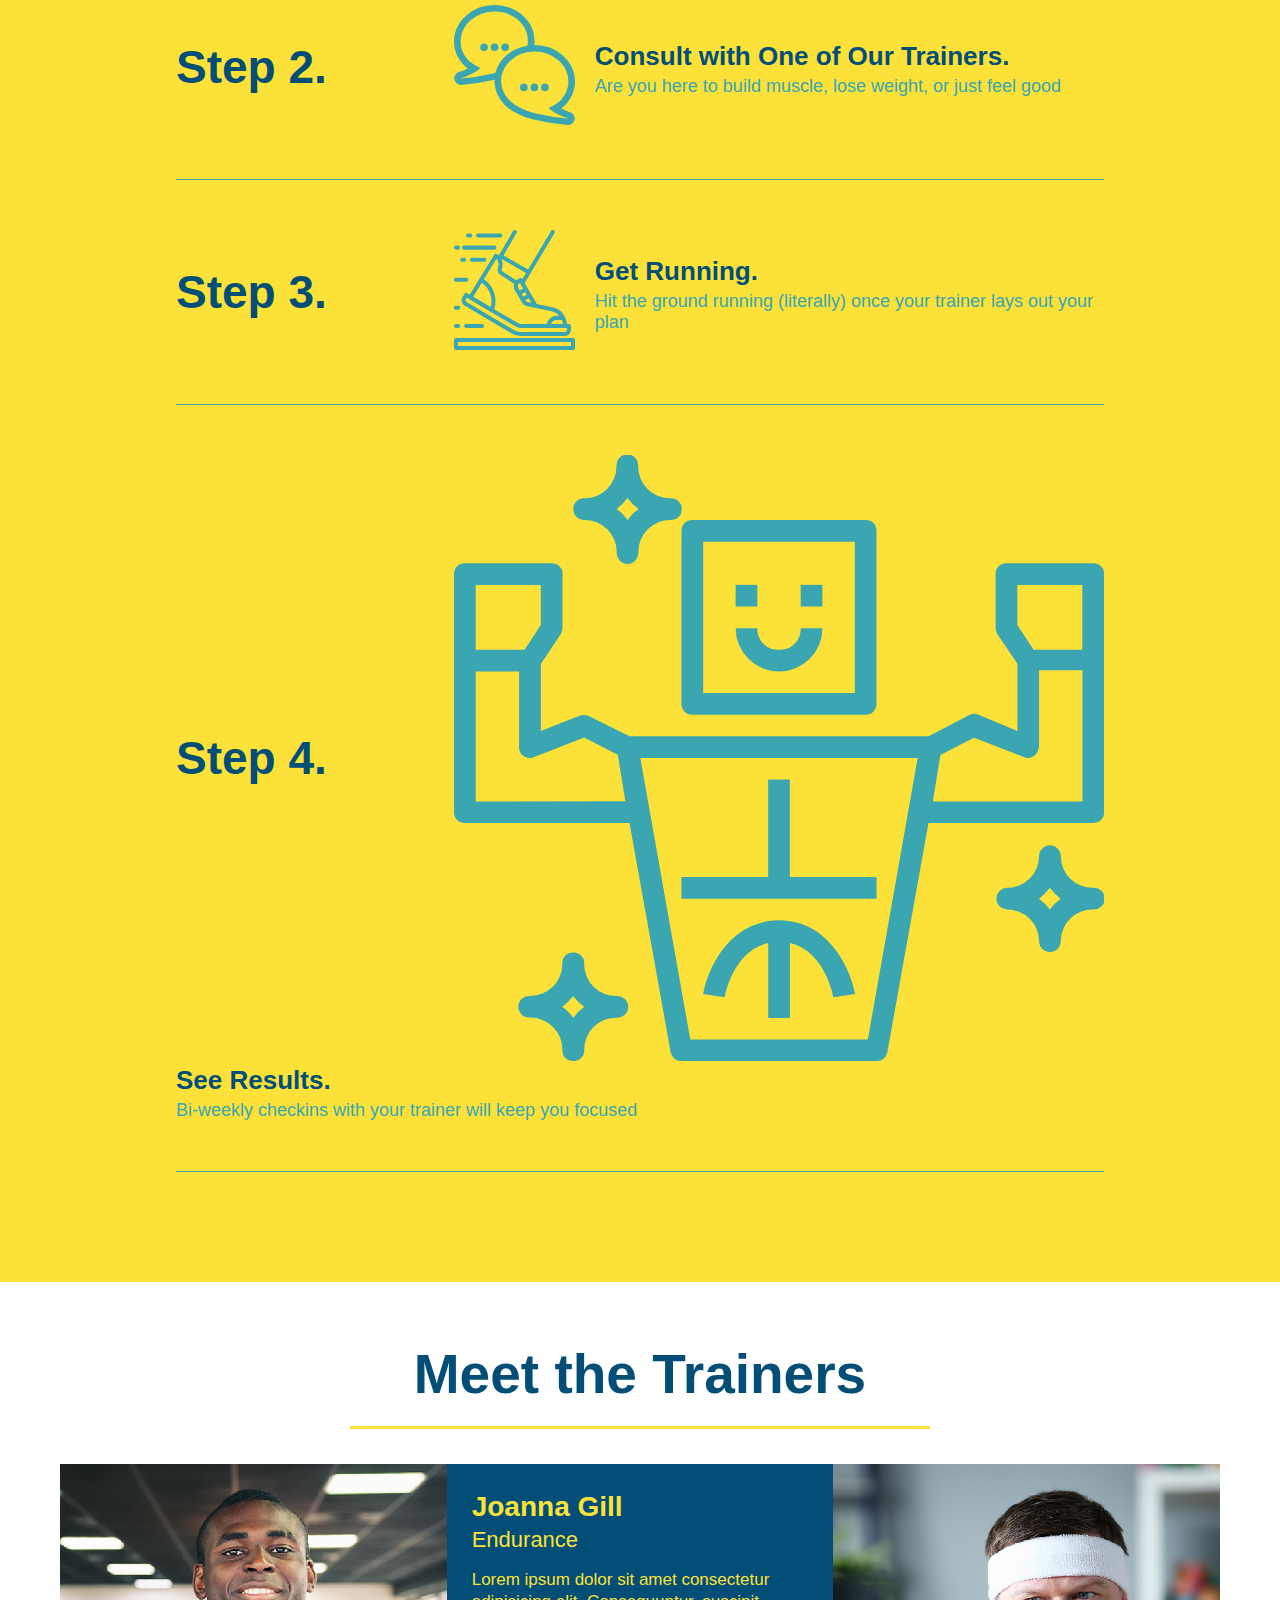
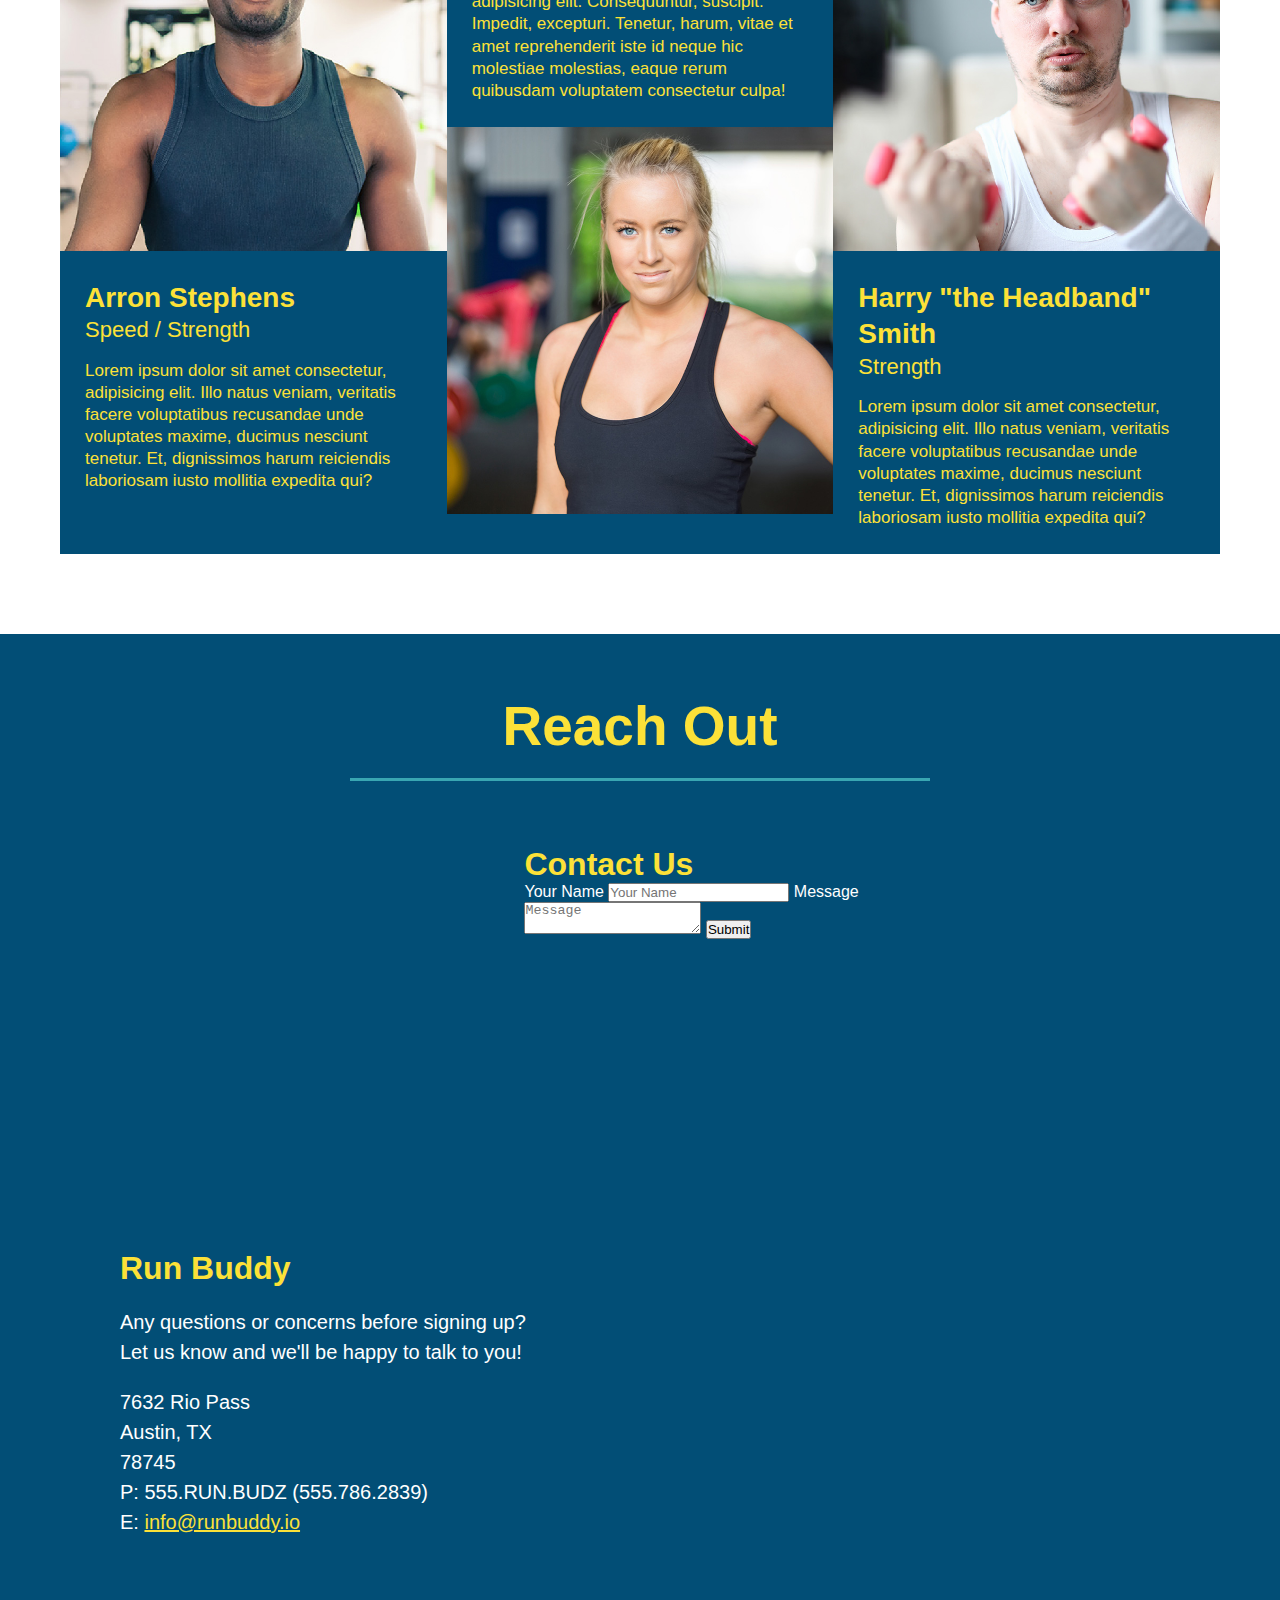
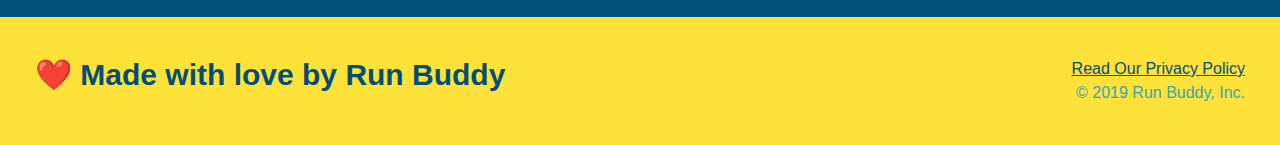
==== commit 7c1ea49d: "add flexbox to the trainers" ====
--- a/index.html
+++ b/index.html
@@ -147,15 +147,16 @@
         </section>
 
         <!-- "meet the trainers" section -->
-        <section id="your-trainers" class="trainers">
+        <section id="your-trainers">
         <div class="flex-row">
             <h2 class="section-title primary-border">Meet the Trainers</h2>
         </div>
+        <div class="trainers">
             <article class="trainer">
                 <img src="./assets/images/trainer-1.jpg" alt="Arron Stephens in his workout clothes, ready to pump iron" />
-                <div class="trainer-bio text-left">
-                    <h3>Arron Stephens</h3>
-                    <h4>Speed / Strength</h4>
+                <div class="trainer-bio">
+                    <h3 class="trainer-name">Arron Stephens</h3>
+                    <h4 class="trainer-role">Speed / Strength</h4>
                     <p>
                         Lorem ipsum dolor sit amet consectetur, adipisicing elit. Illo natus veniam, 
                         veritatis facere voluptatibus recusandae unde voluptates maxime, ducimus 
@@ -166,9 +167,9 @@
             </article>
             <!-- second trainer bio -->
             <article class="trainer">
-                <div class="trainer-bio text-right">
-                    <h3>Joanna Gill</h3>
-                    <h4>Endurance</h4>
+                <div class="trainer-bio">
+                    <h3 class="trainer-name">Joanna Gill</h3>
+                    <h4 class="trainer-role">Endurance</h4>
                     <p>
                         Lorem ipsum dolor sit amet consectetur adipisicing elit. Consequuntur, suscipit. 
                         Impedit, excepturi. Tenetur, harum, vitae et amet reprehenderit iste id neque 
@@ -180,9 +181,9 @@
             <!-- third trainer bio -->
             <article class="trainer">
                 <img src="./assets/images/trainer-3.jpg" alt="Harry Smith wearing a headband and lifting comically small pink weights" />
-                <div class="trainer-bio text-left">
-                    <h3>Harry "the Headband" Smith</h3>
-                    <h4>Strength</h4>
+                <div class="trainer-bio">
+                    <h3 class="trainer-name">Harry "the Headband" Smith</h3>
+                    <h4 class="trainer-role">Strength</h4>
                     <p>
                         Lorem ipsum dolor sit amet consectetur, adipisicing elit. Illo natus veniam, 
                         veritatis facere voluptatibus recusandae unde voluptates maxime, ducimus nesciunt 
@@ -190,6 +191,7 @@
                     </p>
                 </div>
             </article>
+        </div>
         </section>
 
         <!-- "reach out" section -->
--- a/assets/css/style.css
+++ b/assets/css/style.css
@@ -121,6 +121,37 @@
         margin: 0 auto;
       }
 
+      .step {
+        margin: 50px auto;
+        padding-bottom: 50px;
+        width: 80%;
+        border-bottom: 1px solid #39a6b2;
+        display: flex;
+        flex-wrap: wrap;
+        align-items: center;
+        justify-content: space-between;
+      }
+
+      .step-info {
+        display: flex;
+        flex-wrap: wrap;
+        align-items: center;
+        flex: 2 70%;
+      }
+
+      .step-img {
+        flex: 1 12%;
+        margin-right: 20px;
+      }
+
+      .step-img img {
+        max-width: 100%;
+      }
+
+      .step-text {
+        flex: 12;
+      }
+
       .steps {
         background: #fce138;
       }
@@ -136,37 +167,45 @@
       }
 
       .primary-border {border-color: #fce138;}
+
       .secondary-border {border-color: #39a6b2}
-      .steps div {margin-bottom: 80px;}
-      .steps img {width: 15%;
-                  margin: 10px 0;}
-      .steps h3
-              {color:#024e76;
-               font-size: 46px;
-               margin-top: 10px;}
-      .steps p 
+      
+      .step h3 {
+        color:#024e76;
+        font-size: 46px;
+        flex: 1 30%;
+      }
+
+      .step-text p 
         {color: #39a6b2;
-        font-size: 23px;}
-      .steps span 
-        {font-size: 38px;}
-
-      .trainers {}
+        font-size: 18px;}
+
+      .step-text h4 {
+        font-size: 26px;
+        line-height: 1.5;
+        color: #024e76;
+      }
+
+      .trainers {
+        width: 100%;
+        margin: 0 auto;
+        display: flex;
+        flex-wrap: wrap;
+        justify-content: space-around;
+      }
 
       .trainer {
-        width: 900px;
-        margin: 0 auto 30px auto;
+        margin: 0 auto 20px auto;
         background: #024e76;
         color: #fce138;
-        overflow: auto;
+        flex: 1;
       }
       .trainer img {
-        width: 35%;
-        float: left;
+        width: 100%;
       }
       .trainer-bio {
-        padding: 35px;
-        float: left;
-        width: 65%;
+        padding: 25px;
+        line-height: 1.3;
       }
       .text-left {
         text-align: left;
@@ -180,17 +219,16 @@
       }
 
       .trainer-bio h3 {
-        font-size: 32px;
-        margin-bottom: 8px;
-      }
+        font-size: 28px;
+      }
+
       .trainer-bio h4 {
         font-weight: lighter;
-        font-size: 26px;
-        margin-bottom: 25px;
+        font-size: 22px;
+        margin-bottom: 15px;
       }
       .trainer-bio p {
         font-size: 17px;
-        line-height: 1.3;
       }
 
       /* REACH OUT STYLES START */
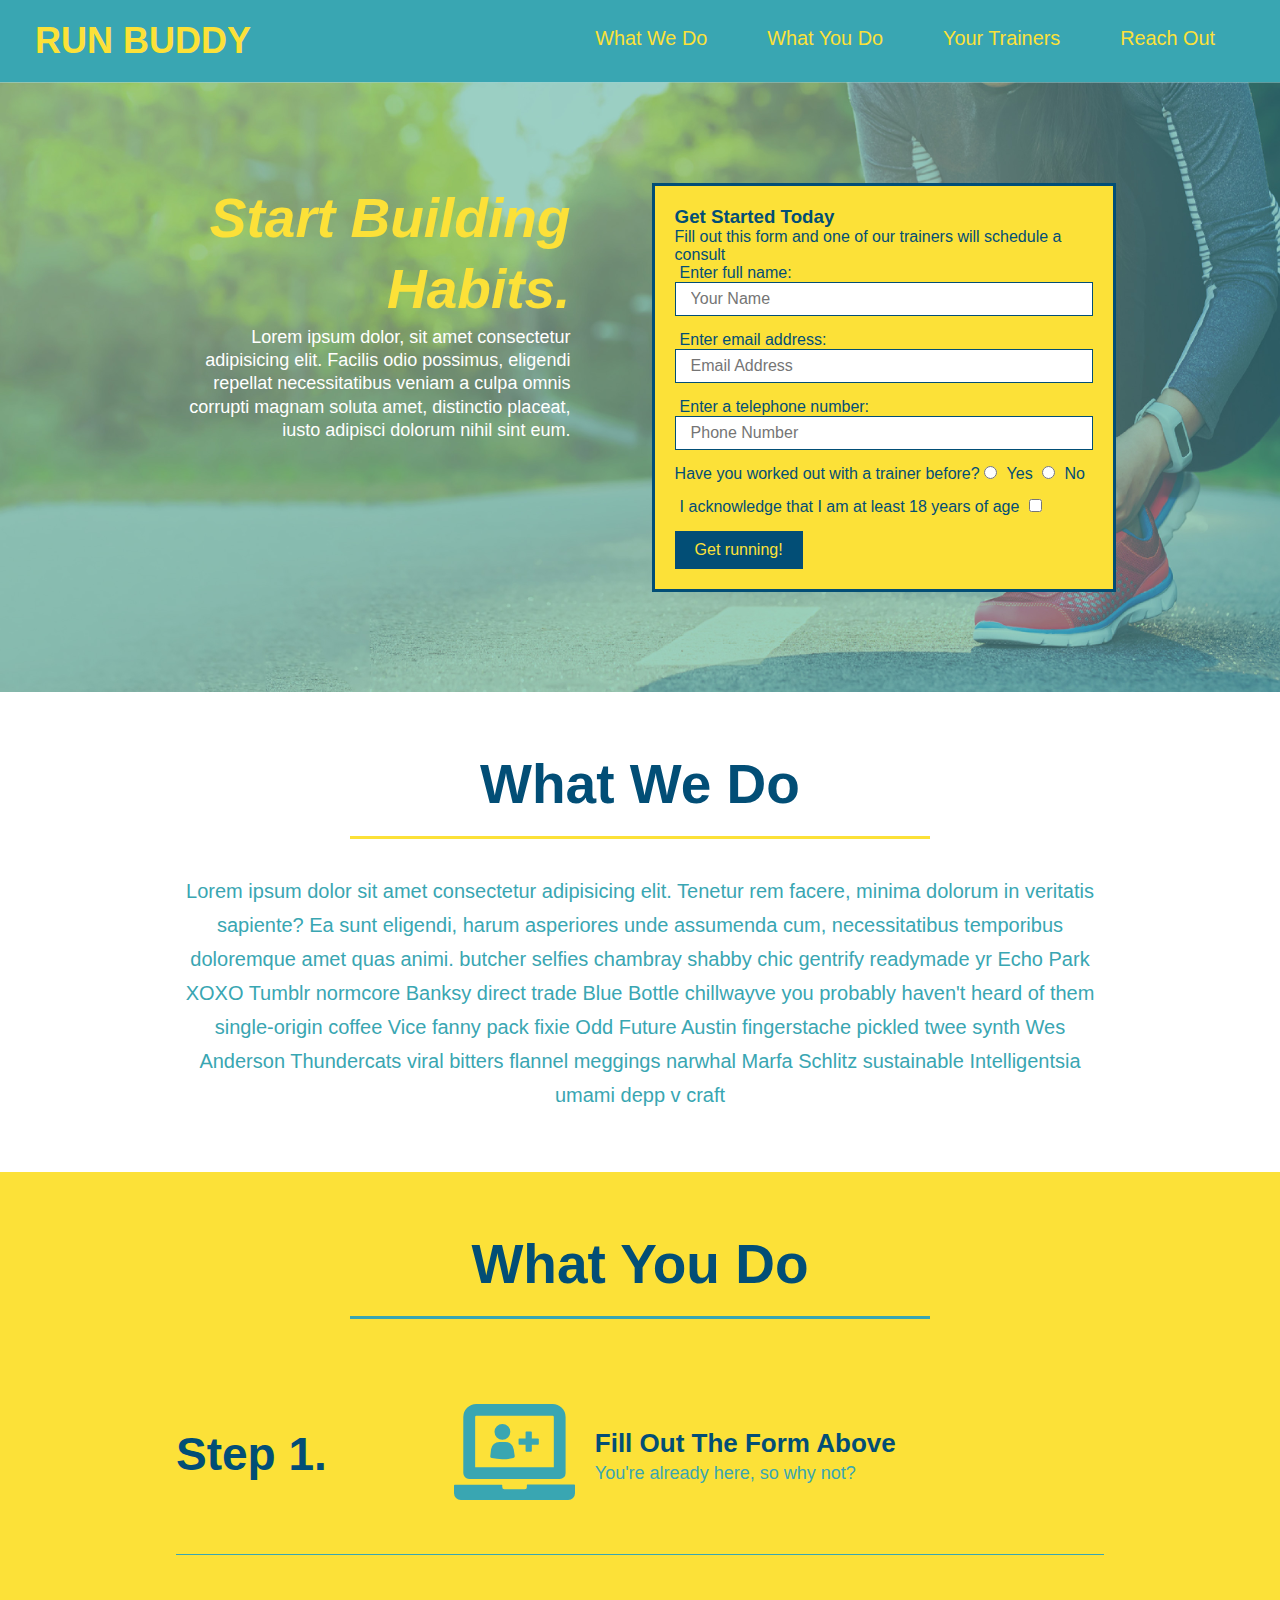
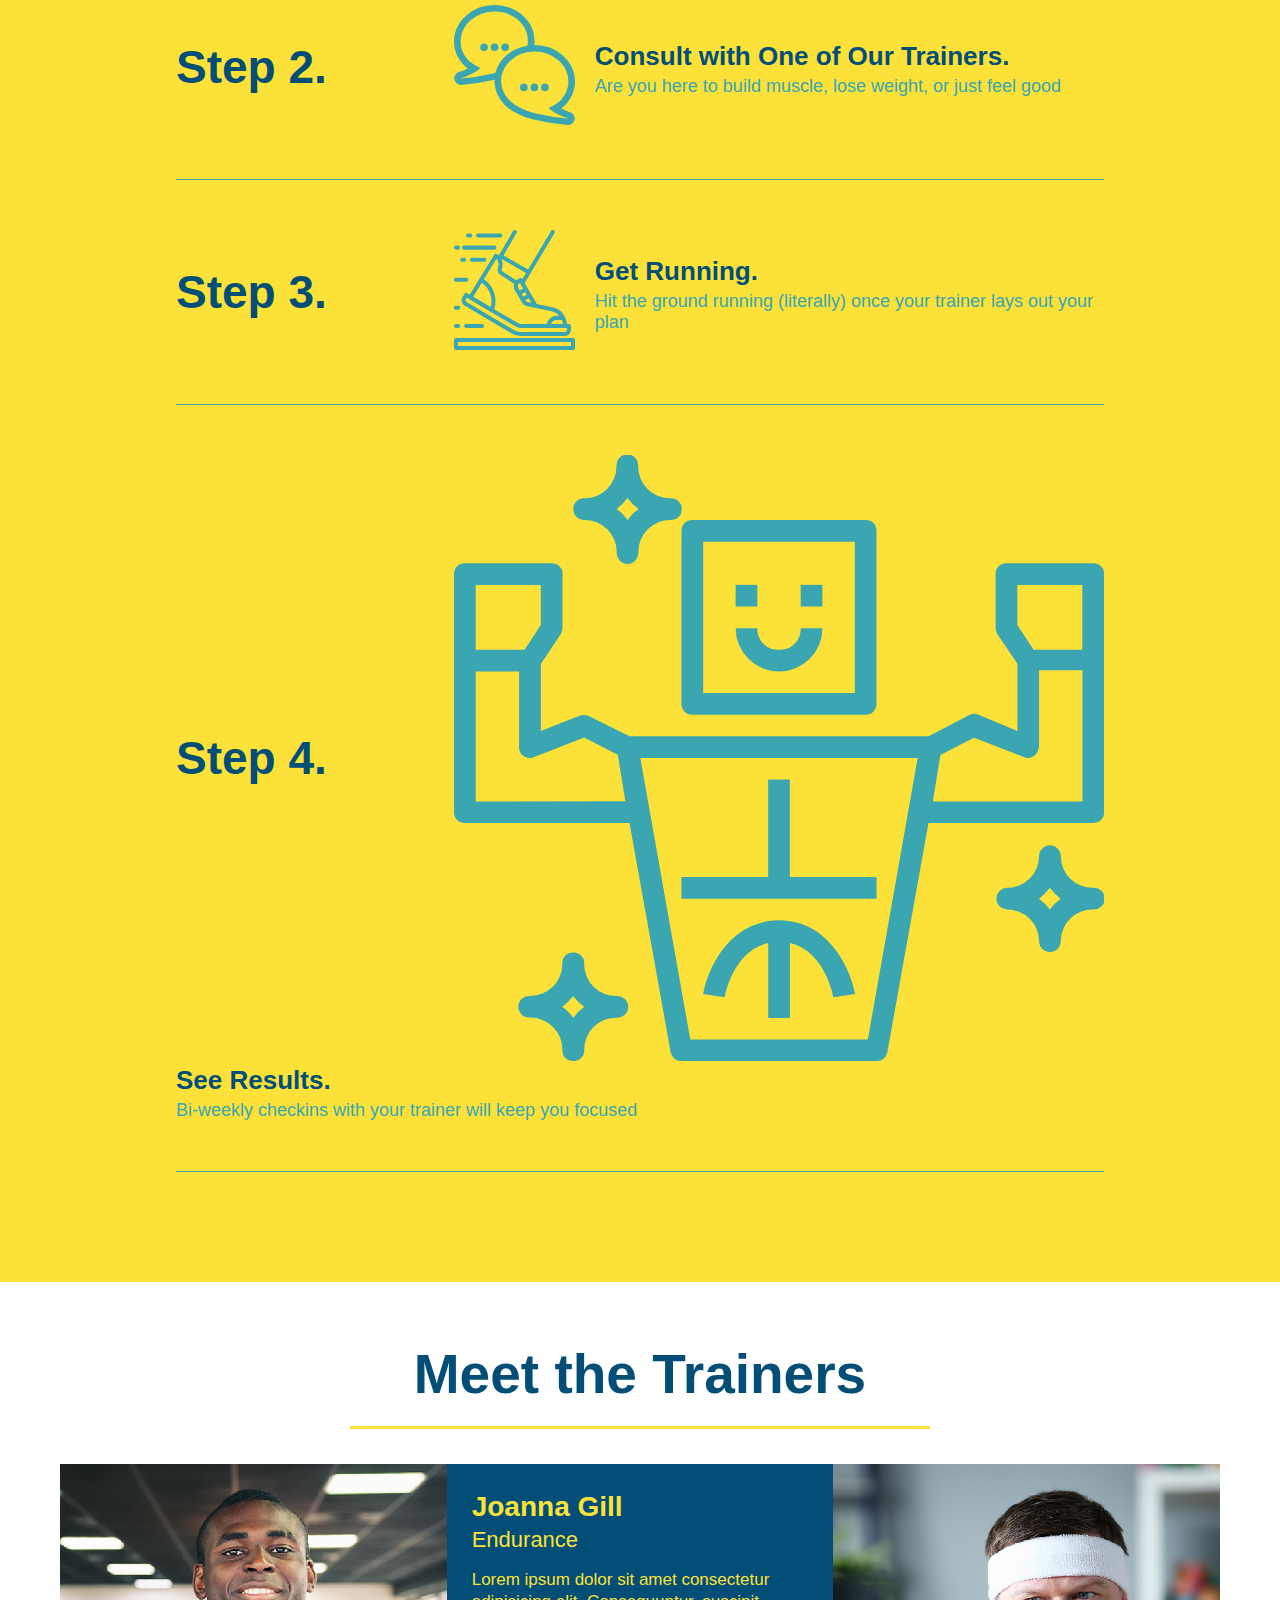
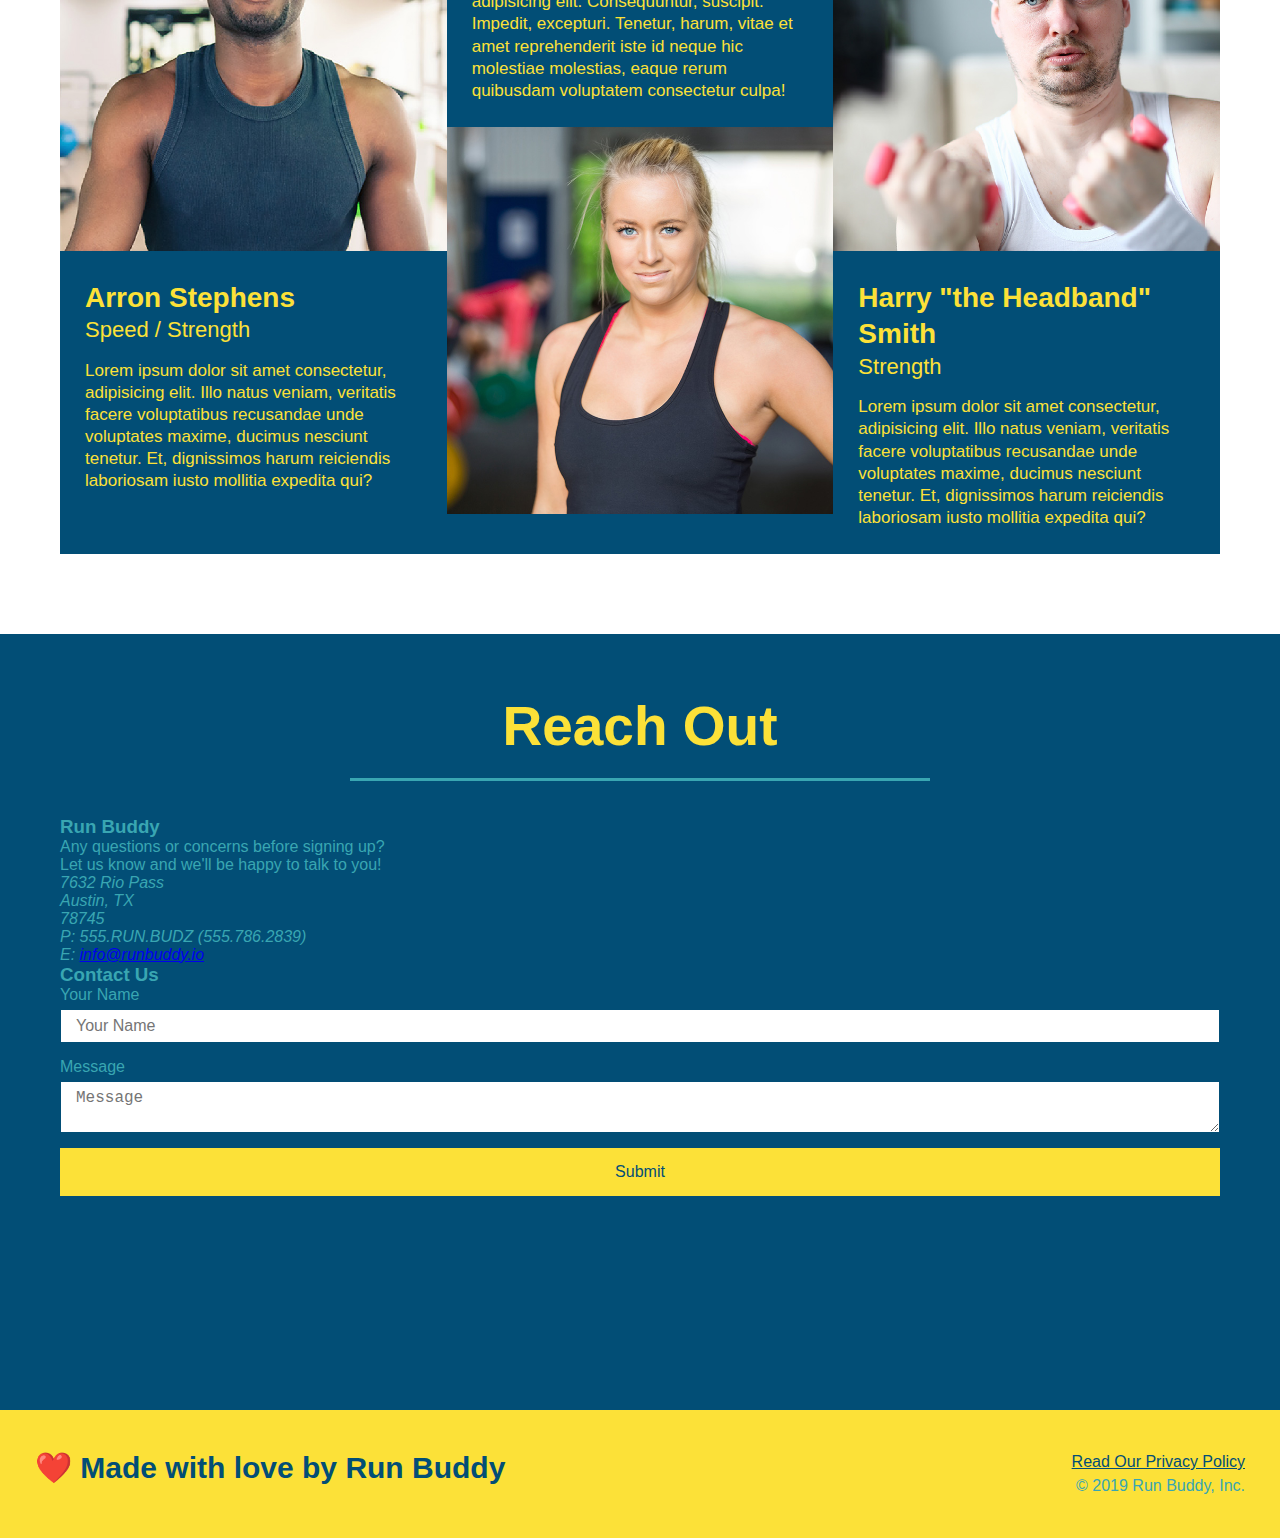
==== commit d7b3342a: "added nonworking flexbox to reach out section" ====
--- a/index.html
+++ b/index.html
@@ -198,42 +198,46 @@
         <section id="reach-out" class="contact">
         <div class="flex-row">
             <h2 class="section-title secondary-border">Reach Out</h2>
-        </div>
-            <div class="contact-info">
-                <iframe src="https://www.google.com/maps/embed?pb=!1m18!1m12!1m3!1d3444.1974661645795!2d-97.6554140497101!3d30.316900612516466!2m3!1f0!2f0!3f0!3m2!1i1024!2i768!4f13.1!3m3!1m2!1s0x8644c83294c1f34d%3A0x8e8dc1132f04bc21!2s7632%20Rio%20Pass%2C%20Austin%2C%20TX%2078724!5e0!3m2!1sen!2sus!4v1616348225886!5m2!1sen!2sus"
-                frameborder="0"
-                style="border:0"
-                allowfullscreen
-                >
-                </iframe>
-                <div class="contact-form">
-                    <h3>Contact Us</h3>
-                    <form>
-                        <label for="contact-name">Your Name</label>
-                        <input type="text" id="contact-name" placeholder="Your Name" />
-
-                        <label for="contact-message">Message</label>
-                        <textarea id="contact-message" placeholder="Message"></textarea>
-
-                        <button type="submit">Submit</button>
-                    </form>
-                </div>
-                <div>
-                    <h3>Run Buddy</h3>
-                    <p>
-                        Any questions or concerns before signing up?
-                        <br />
-                        Let us know and we'll be happy to talk to you!
-                    </p>
-                    <address>
-                        7632 Rio Pass <br/>
-                        Austin, TX <br/>
-                        78745 <br/>
-                        P: 555.RUN.BUDZ (555.786.2839)<br/>
-                        E: <a href="mailto:info@runbuddy.io">info@runbuddy.io</a>
-                    </address>
-                </div>
-            </div>
+        </div class="contact-info">
+            <div>
+                <h3>Run Buddy</h3>
+                <p>
+                    Any questions or concerns before signing up?
+                    <br />
+                    Let us know and we'll be happy to talk to you!
+                </p>
+
+            <address>
+                7632 Rio Pass <br/>
+                Austin, TX <br/>
+                78745 <br/>
+                P: 555.RUN.BUDZ (555.786.2839)<br/>
+                E: <a href="mailto:info@runbuddy.io">info@runbuddy.io</a>
+            </address>
+
+        </div>
+
+        <div class="contact-form">
+            <h3>Contact Us</h3>
+            <form>
+                <label for="contact-name">Your Name</label>
+                <input type="text" id="contact-name" placeholder="Your Name" />
+
+                <label for="contact-message">Message</label>
+                <textarea id="contact-message" placeholder="Message"></textarea>
+
+                <button type="submit">Submit</button>
+            </form>
+        </div>
+
+        <iframe 
+            src="https://www.google.com/maps/embed?pb=!1m18!1m12!1m3!1d3444.1974661645795!2d-97.6554140497101!3d30.316900612516466!2m3!1f0!2f0!3f0!3m2!1i1024!2i768!4f13.1!3m3!1m2!1s0x8644c83294c1f34d%3A0x8e8dc1132f04bc21!2s7632%20Rio%20Pass%2C%20Austin%2C%20TX%2078724!5e0!3m2!1sen!2sus!4v1616348225886!5m2!1sen!2sus"
+            frameborder="0"
+            style="border:0"
+            allowfullscreen>
+        </iframe>
+        
+        </div>
         </section>
 
         <!-- footer -->
--- a/assets/css/style.css
+++ b/assets/css/style.css
@@ -233,6 +233,17 @@
 
       /* REACH OUT STYLES START */
 
+      .contact-info > * {
+        flex: 1;
+        margin: 15px;
+      }
+
+      .contact-info {
+        display: flex;
+        justify-content: space-between;
+        flex-wrap: wrap;
+      }
+
       .contact {
         background: #024e76;
       }
@@ -241,30 +252,49 @@
         color: #fce138;
       }
       .contact-info iframe {
-        width: 400px;
         height: 400px;
       }
+
       .contact-info div {
-        width: 410px;
-        display: inline-block;
-        vertical-align: top;
-        text-align: left;
-        margin: 30px 0 0 60px;
         color: white;
       }
+
       .contact-info h3 {
         color: #fce138;
         font-size: 32px;
       }
+
       .contact-info p, .contact-info address{
         margin: 20px 0;
         line-height: 1.5;
-        font-size: 20px;
+        font-size: 16px;
         font-style: normal;
       }
+
       .contact-info a {
         color: #fce138;
       }
 
+      .contact-form input, .contact-form textarea {
+        border: 1px solid #024e76;
+        display: block;
+        padding: 7px 15px;
+        font-size: 16px;
+        color: #024e76;
+        width: 100%;
+        margin-bottom: 15px;
+        margin-top: 5px;
+      }
+
+      .contact-form button {
+        width: 100%;
+        border: none;
+        background: #fce138;
+        color: #024e76;
+        text-align: center;
+        padding: 15px 0;
+        font-size: 16px;
+      }
+
 
       /* REACH OUT STYLES END */
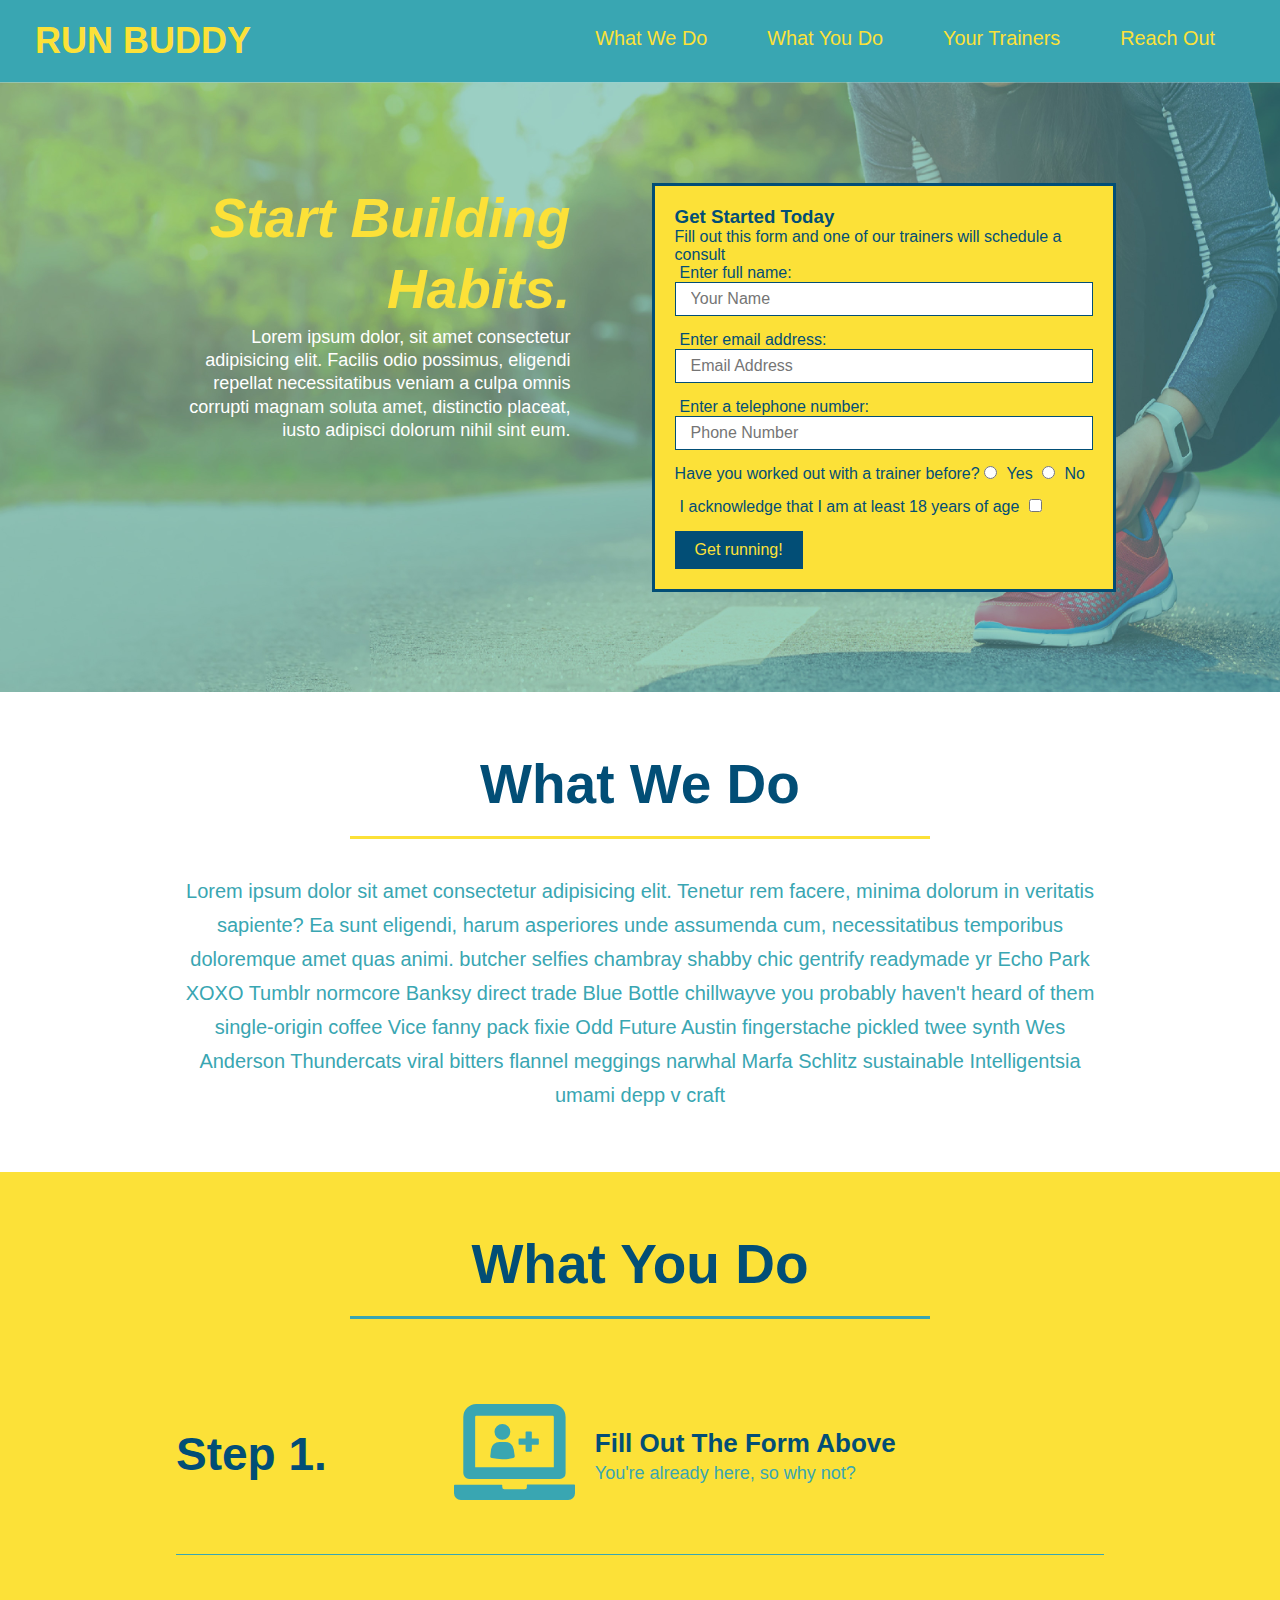
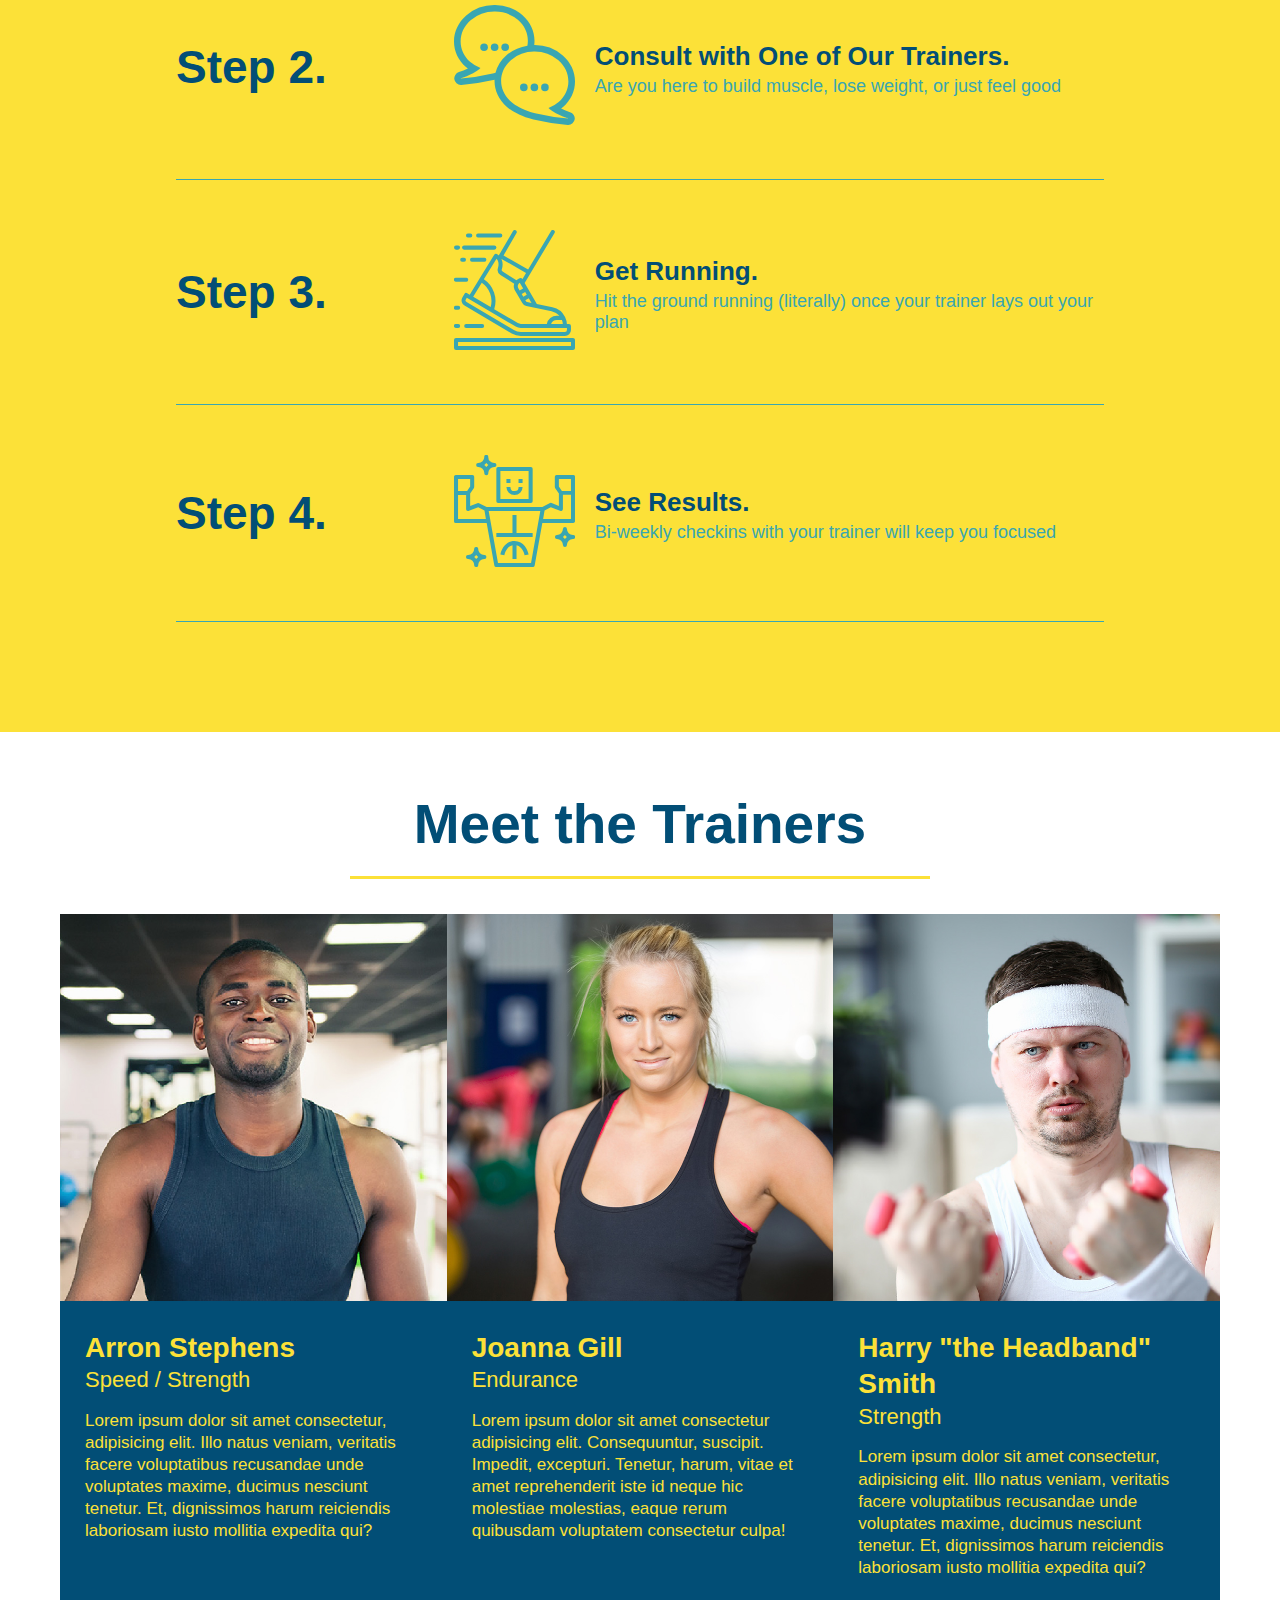
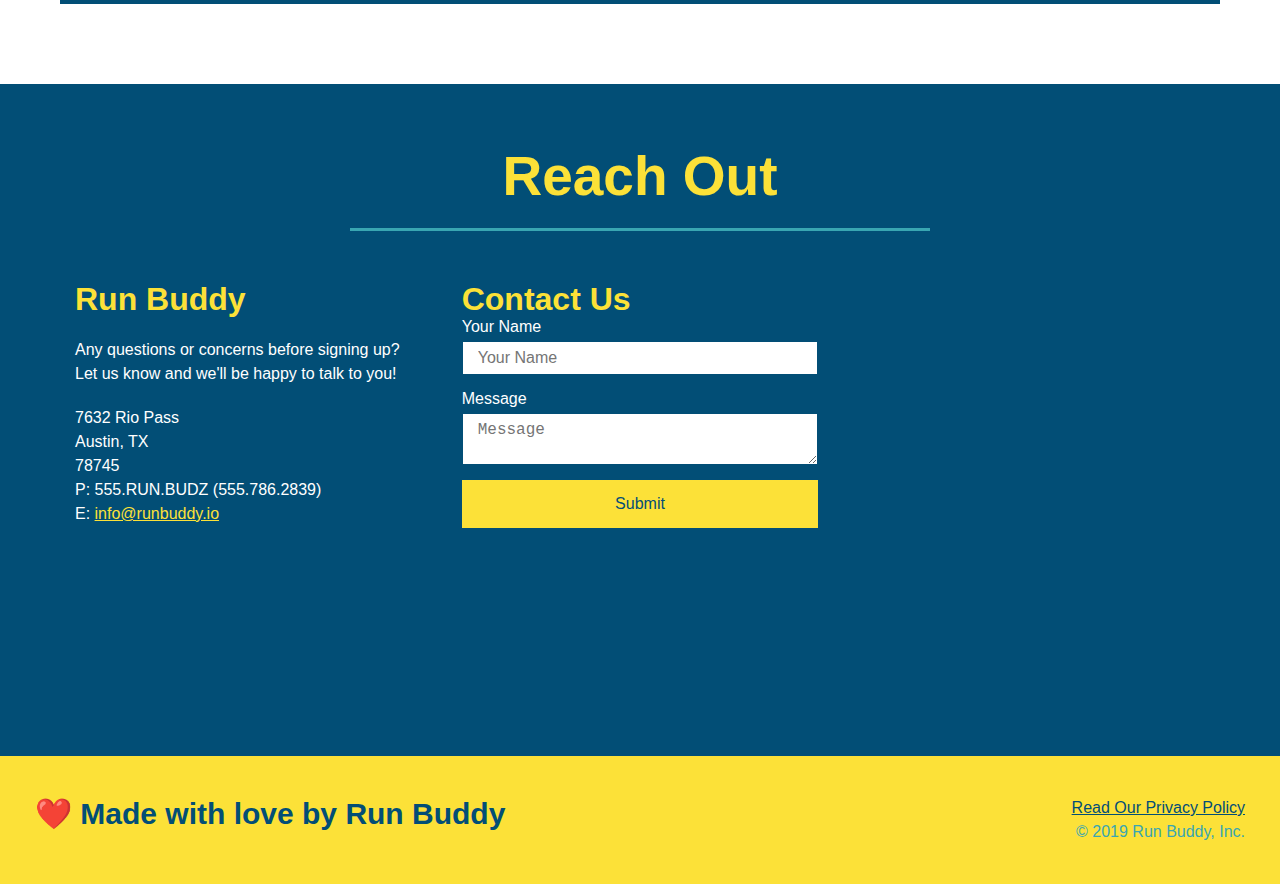
==== commit 41402162: "fixed small div bugs in html" ====
--- a/index.html
+++ b/index.html
@@ -32,7 +32,9 @@
                 </ul>
             </nav>
         </header>
+
         <!-- hero/jumbotron -->
+
         <section class="hero">
             <div class="hero-cta">
                 <h2>Start Building Habits.</h2>
@@ -135,7 +137,7 @@
             <div class="step">
                 <h3>Step 4.</h3>
                 <div class="step-info">
-                    <div class="step-img"></div>
+                    <div class="step-img">
                         <img src="./assets/images/step-4.svg" alt="" />
                     </div>
                     <div class="step-text">
@@ -167,6 +169,7 @@
             </article>
             <!-- second trainer bio -->
             <article class="trainer">
+                <img src="assets/images/trainer-2.jpg" alt="Joanna Gill cooling off after a workout" />
                 <div class="trainer-bio">
                     <h3 class="trainer-name">Joanna Gill</h3>
                     <h4 class="trainer-role">Endurance</h4>
@@ -176,7 +179,6 @@
                         hic molestiae molestias, eaque rerum quibusdam voluptatem consectetur culpa!
                     </p>
                 </div>
-                <img src="assets/images/trainer-2.jpg" alt="Joanna Gill cooling off after a workout" />
             </article>
             <!-- third trainer bio -->
             <article class="trainer">
@@ -198,7 +200,9 @@
         <section id="reach-out" class="contact">
         <div class="flex-row">
             <h2 class="section-title secondary-border">Reach Out</h2>
-        </div class="contact-info">
+        </div> 
+
+        <div class="contact-info">
             <div>
                 <h3>Run Buddy</h3>
                 <p>
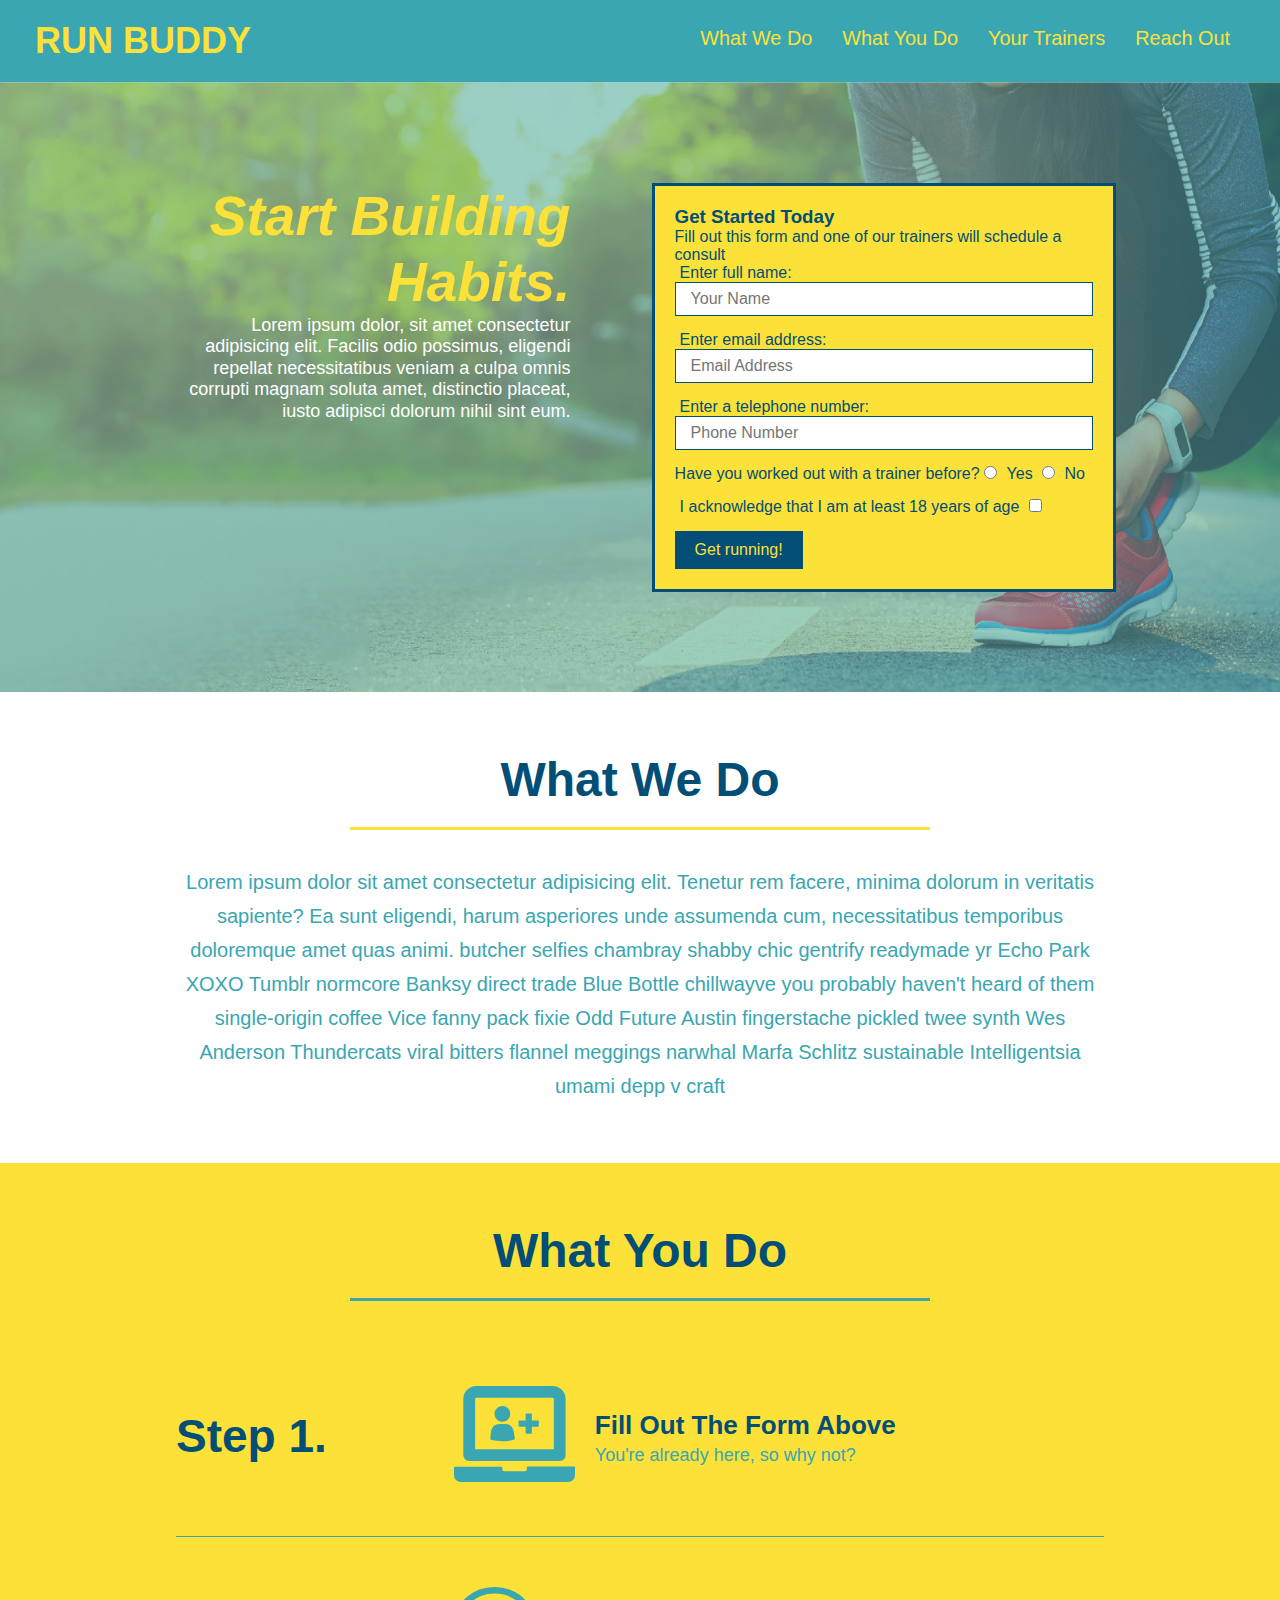
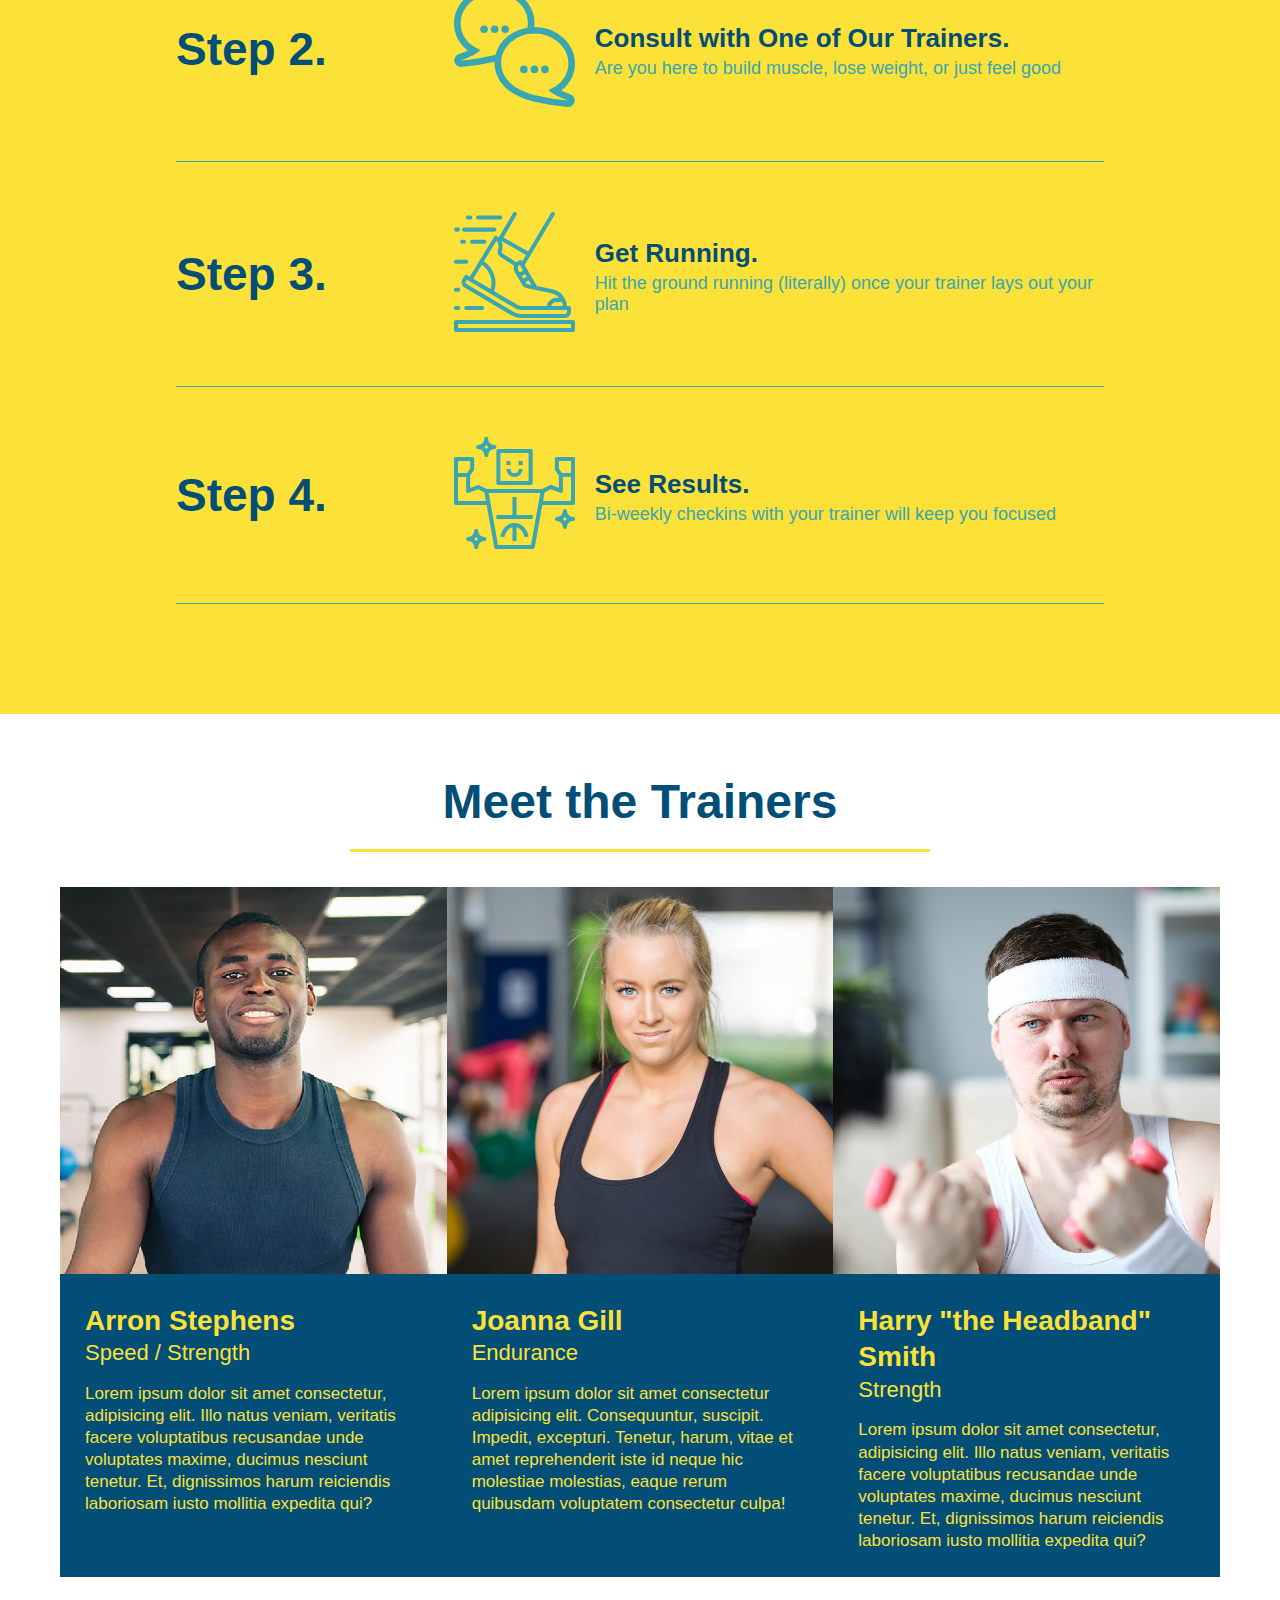
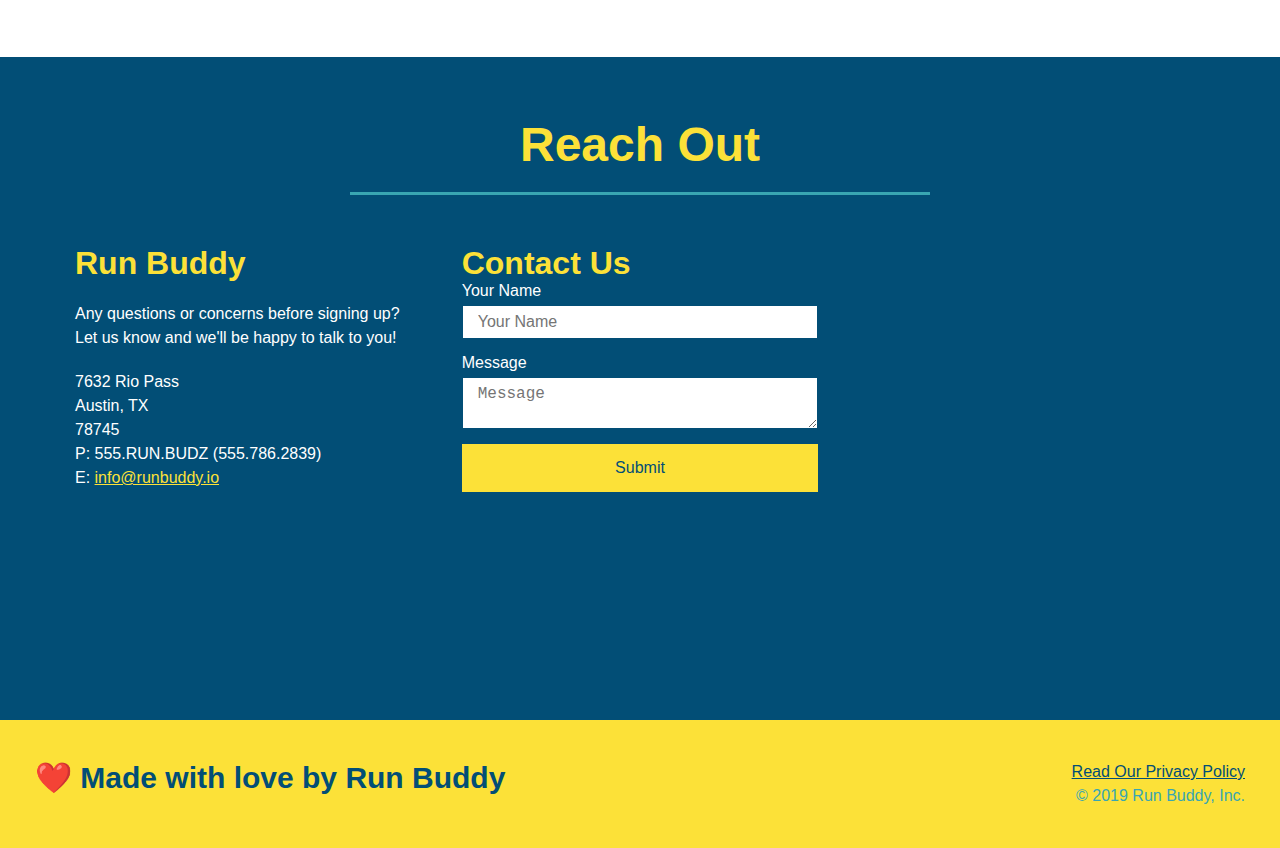
==== commit deb5afb6: "added metas CSS notes and some media queries" ====
--- a/index.html
+++ b/index.html
@@ -2,6 +2,7 @@
 <html lang="en">
     <head>
         <meta charset="UTF-8" />
+        <meta name="viewport" content="width=device-width, initial-scale=1.0" />
         <title>Run-Buddy</title>
         <link rel="stylesheet" href="./assets/css/style.css" />
     </head>
--- a/assets/css/style.css
+++ b/assets/css/style.css
@@ -19,6 +19,7 @@
         color: #fce138;
         margin: 0;
       }
+
       header a {text-decoration: none;
                 color: #fce138}
       header nav {
@@ -32,7 +33,7 @@
         list-style: none;
       }
       header nav ul li a {
-        margin: 0 30px;
+        padding: 10px 15px;
         font-weight: lighter;
         font-size: 1.55vw;
       }
@@ -63,6 +64,7 @@
         display: flex;
         justify-content: center;
         flex-wrap: wrap;
+        align-items: flex-start;
       }
 
       .hero-form {
@@ -100,7 +102,7 @@
         margin: 3.5%;
         color: #fff;
         font-size: 18px;
-        line-height: 1.3;
+        line-height: 1.2;
       }
 
       .hero-cta h2 {
@@ -157,7 +159,7 @@
       }
 
       .section-title {
-        font-size: 55px;
+        font-size: 48px;
         color: #024e76;
         border-bottom: 3px solid;
         padding-bottom: 20px;
@@ -298,3 +300,26 @@
 
 
       /* REACH OUT STYLES END */
+
+      /* MEDIA QUERY FOR SMALLER DESKTOP SCREENS AND SMALLER */
+      @media screen and (max-width: 980px) {
+        
+      }
+
+      /* MEDIA QUERY FOR TABLETS AND SMALLER */
+
+      @media screen and (max-width: 768px) {
+        header h1 {
+          /* this will be applied on any screen between 768px and 575px */
+          font-size: 80px;
+        }
+      }
+
+      /* MEDIA QUERY FOR MOBILE PHONES AND SMALLER */
+
+      @media screen and (max-width: 575px) {
+        header h1 {
+          /* this will be applied on any screen smaller than 575px */
+          font-size: 100px;
+        }
+      }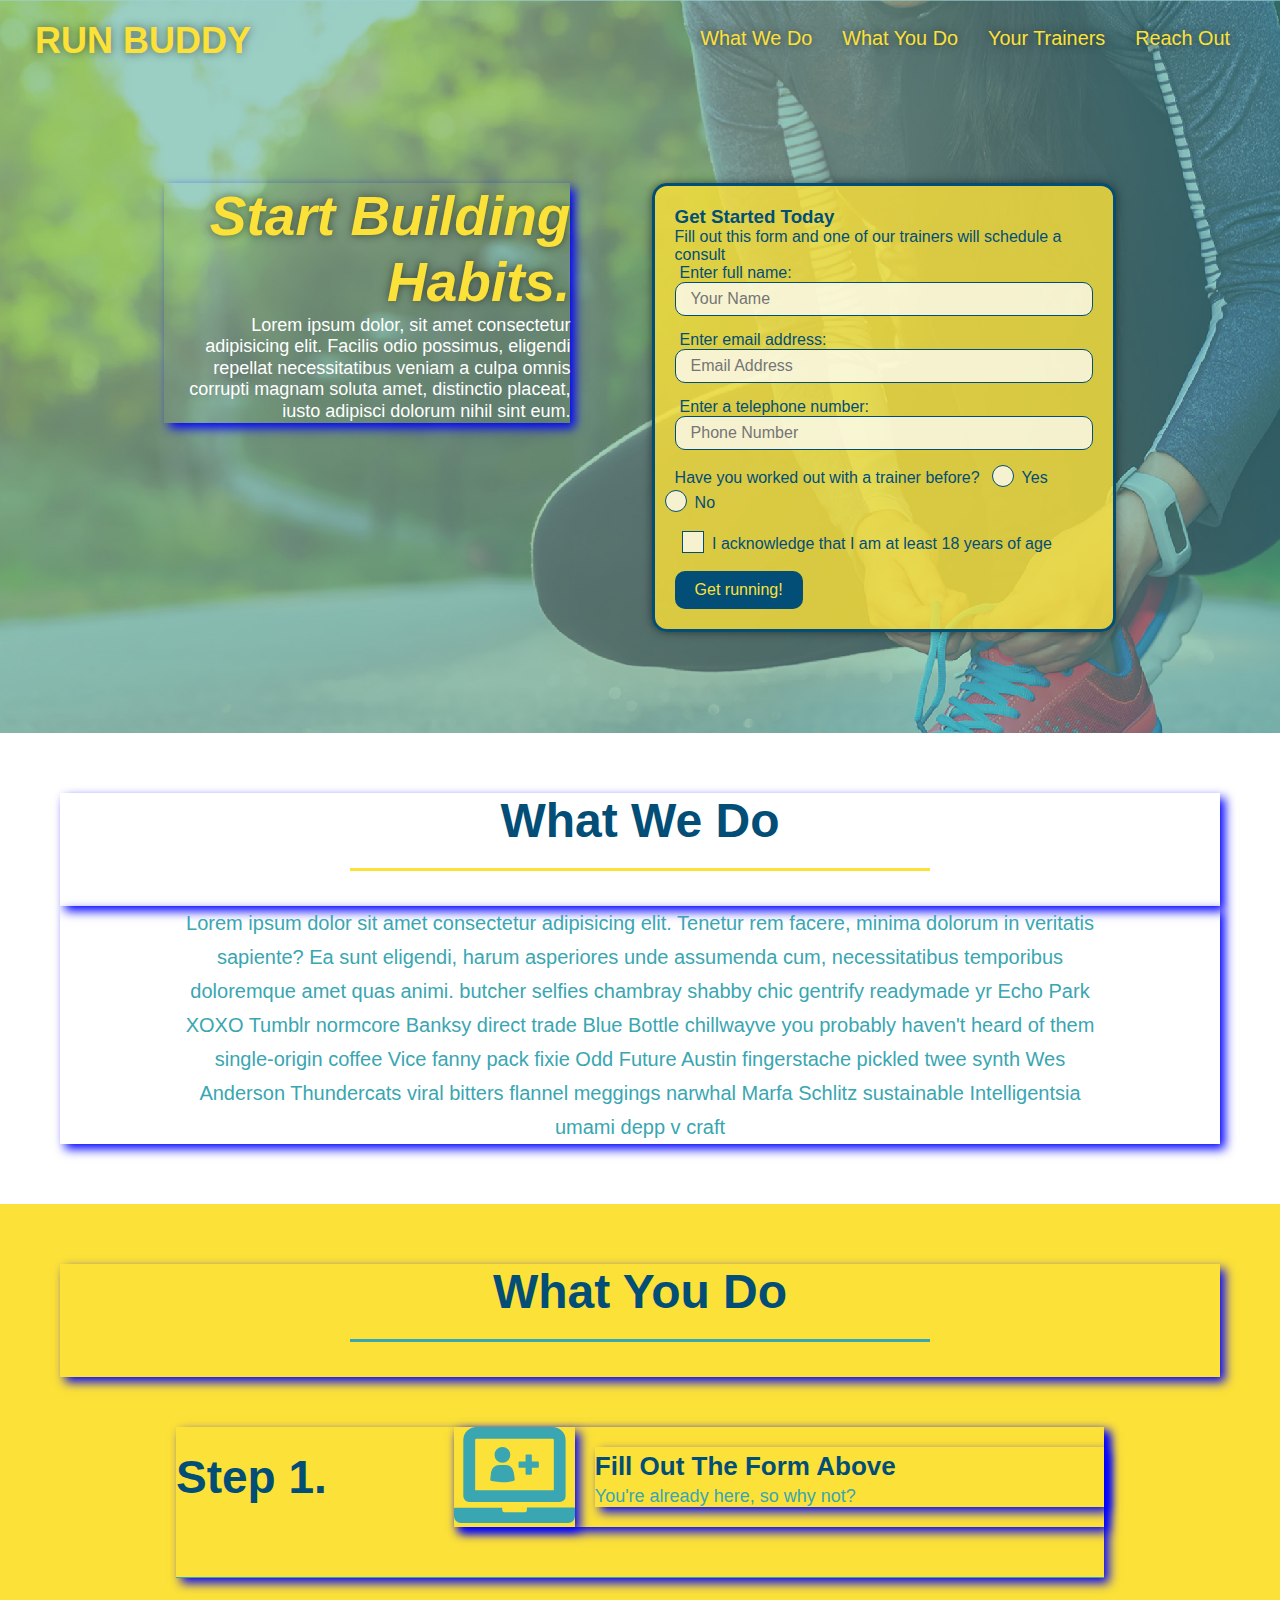
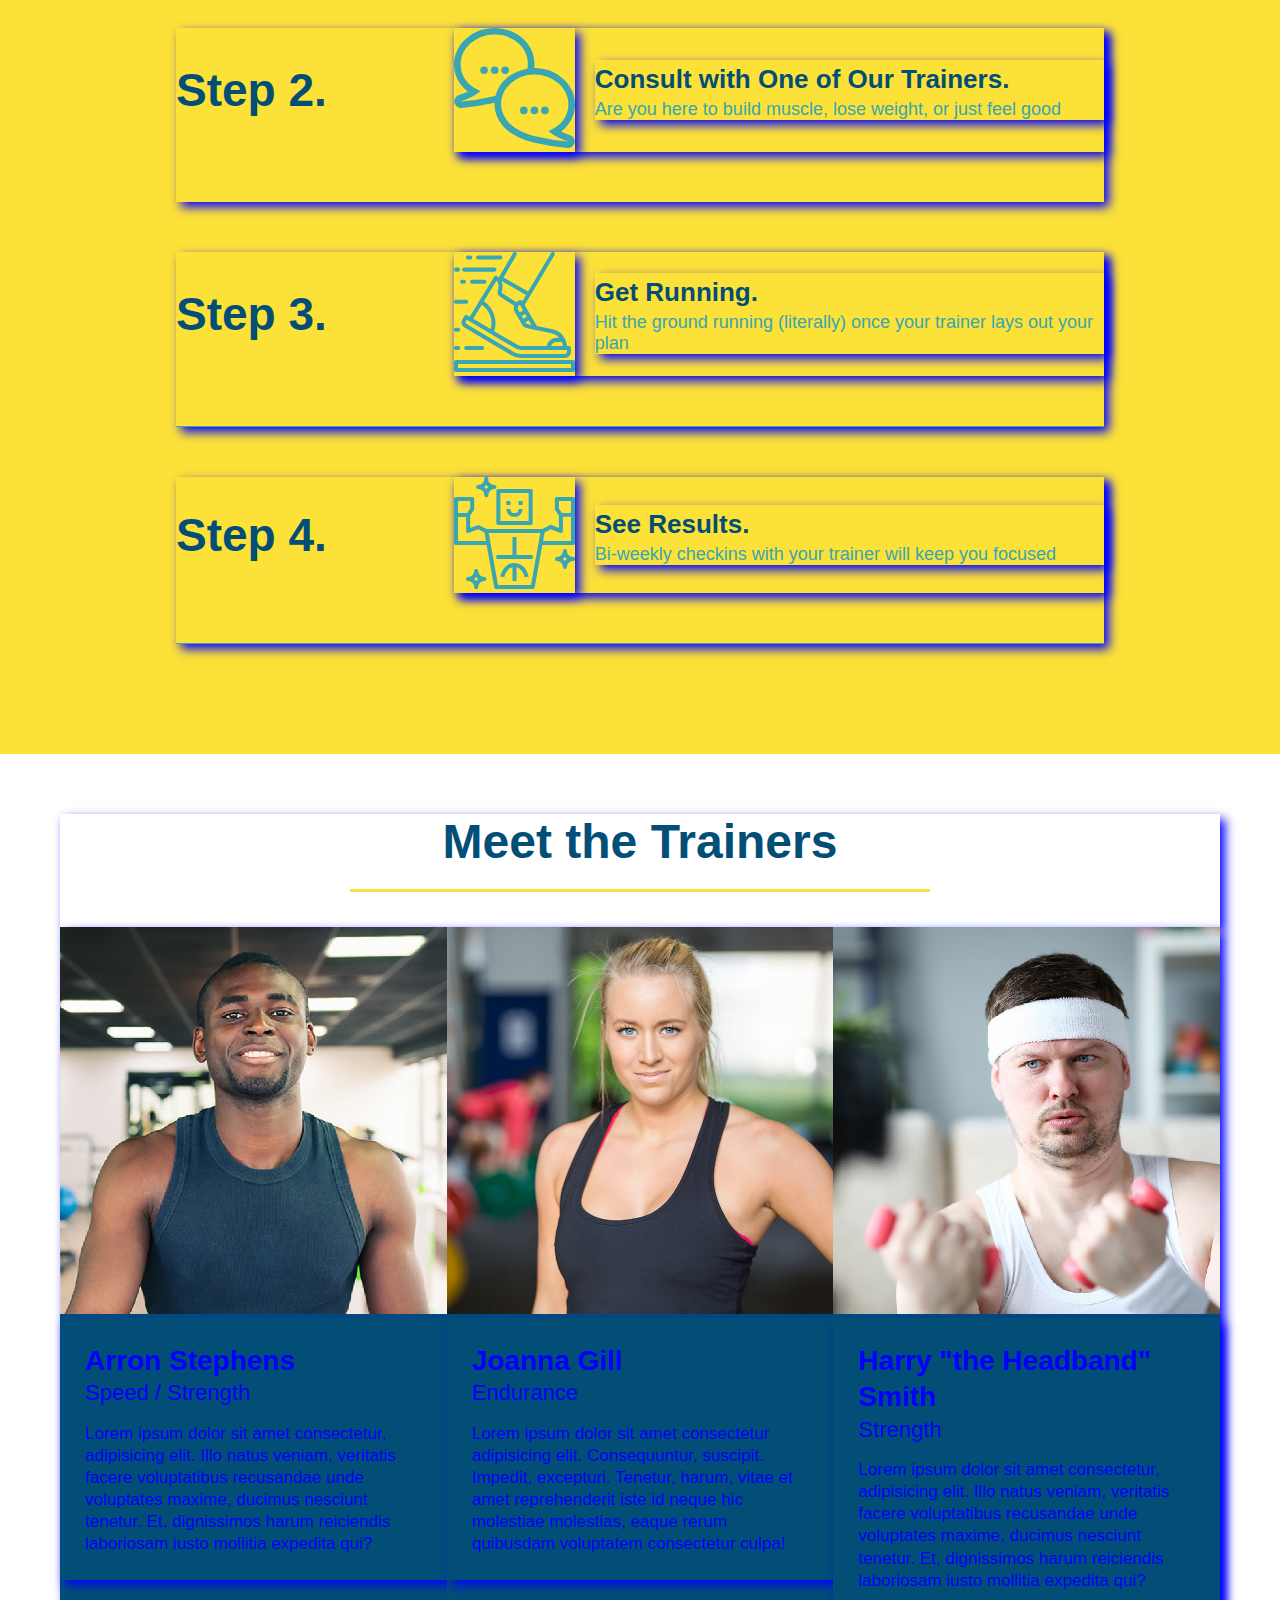
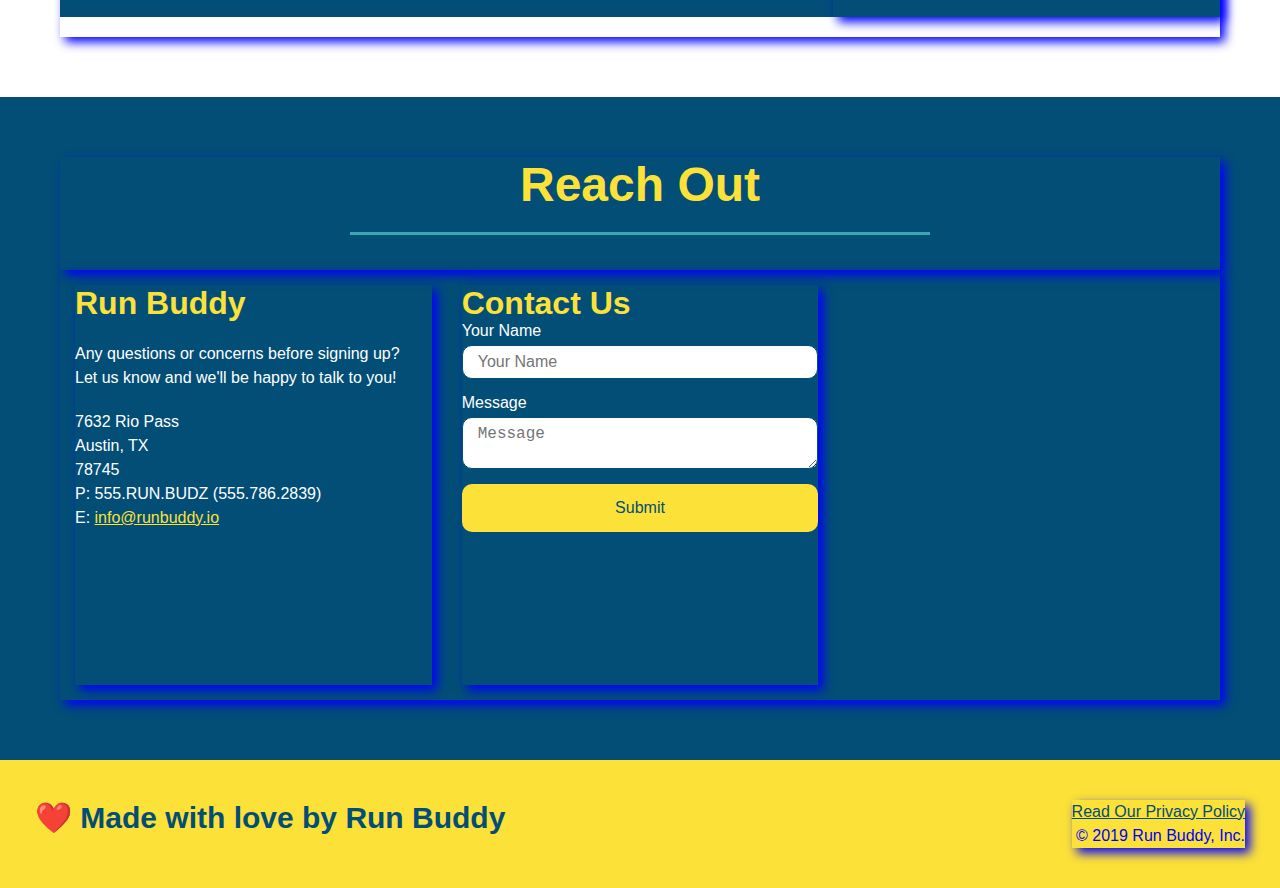
==== commit 9076de96: "added variables and messed up colors" ====
--- a/index.html
+++ b/index.html
@@ -59,14 +59,20 @@
                 <input type="tel" placeholder="Phone Number" name="phone" id="phone" class="form-input" />
                 <p>
                     Have you worked out with a trainer before?
-                    <input type="radio" name="trainer-confirm" id="trainer-yes" />
-                    <label for="trainer-yes">Yes</label>
-                    <input type="radio" name="trainer-confirm" id="trainer-no" />
-                    <label for="trainer-no">No</label>
-                </p>
-                <p>
-                    <label for="checkbox">I acknowledge that I am at least 18 years of age</label>
-                    <input type="checkbox" name="age confirm" id="checkbox" />
+                    <span class="radio-wrapper">
+                        <input type="radio" name="trainer-confirm" id="trainer-yes" />
+                        <label for="trainer-yes">Yes</label>
+                    </span>
+                    <span class="radio-wrapper">
+                        <input type="radio" name="trainer-confirm" id="trainer-no" />
+                        <label for="trainer-no">No</label>
+                    </span>
+                </p>
+                <p>
+                    <span class="checkbox-wrapper">
+                        <input type="checkbox" name="age confirm" id="checkbox" />
+                        <label for="checkbox">I acknowledge that I am at least 18 years of age</label>
+                    </span>
                 </p>
                 <button type="submit">Get running!</button>
             </form>
--- a/assets/css/style.css
+++ b/assets/css/style.css
@@ -1,27 +1,51 @@
 * {margin: 0;
    padding: 0;
    box-sizing: border-box}
+
+:root {
+  --primary-color: #fce138;
+  --secondary-color: #024e76;
+  --tertiary-color: #39a6b2;
+}
+
 body {/* more on this crazy alphanumerical value in a minute! */
-      color: #39a6b2;
+      color: var(--tertiary-color);
       font-family: Helvetica, Arial, sans-serif}
 
       /* apply styles to <header> */
+
+div {
+  --favorite-color: blue;
+  color: var(--favorite-color);
+  box-shadow: 5px 5px 10px var(--favorite-color);
+}
+
       header {
         padding: 20px 35px;
-        background-color: #39a6b2;
+        background-color: var(--tertiary-color);
         display: flex;
         justify-content: space-between;
         flex-wrap: wrap;
-      }
+        position: -webkit-sticky;
+        position: sticky;
+        top: 0;
+        background-image: url("../images/hero-bg.jpeg");
+        background-size: cover;
+        background-attachment: fixed;
+        background-position: 80%;
+        z-index: 9999;
+      }
+
       header h1 {
         font-weight: bold;
         font-size: 36px;
-        color: #fce138;
+        color: var(--primary-color);
         margin: 0;
+        text-shadow: 0 0 10px rgba(0, 0, 0, 0.5);
       }
 
       header a {text-decoration: none;
-                color: #fce138}
+                color: var(--primary-color)}
       header nav {
         margin: 7px 0;
       }
@@ -36,23 +60,33 @@
         padding: 10px 15px;
         font-weight: lighter;
         font-size: 1.55vw;
-      }
+        text-shadow: 0 0 10px rgba(0, 0, 0, 0.5);
+      }
+
+      header nav ul li a:hover {
+        background: var(--primary-color);
+        color: var(--secondary-color);
+        border-radius: 15px;
+        text-shadow: none;
+      }
+
       footer {
-        background: #fce138;
+        background: var(--primary-color);
         width: 100%;
         padding: 40px 35px;
         display: flex;
         justify-content: space-between;
         flex-wrap: wrap;
       }
+
       footer h2 {
-                 color: #024e76;
+                 color: var(--secondary-color);
                  font-size: 30px;
                  margin: 0}
       footer div {
                   line-height: 1.5;
                   text-align: right}
-      footer a {color: #024e76}
+      footer a {color: var(--secondary-color)}
       section {padding: 60px;}
 
       /* Hero Style Start */
@@ -60,41 +94,123 @@
       .hero {
         background-image: url("../images/hero-bg.jpeg");
         background-size: cover;
-        background-position: center;
         display: flex;
         justify-content: center;
         flex-wrap: wrap;
         align-items: flex-start;
+        background-attachment: fixed;
+        background-position: 80%;
       }
 
       .hero-form {
-        background-color: #fce138;
+        background-color:rgba(252,225,56, 0.8);
         padding: 20px;
-        color: #024e76;
+        color: var(--secondary-color);
         border-style: solid;
         border-width: 3px;
-        border-color: #024e76;
+        border-color: var(--secondary-color);
         width: 40%;
         margin: 3.5%;
-      
+        box-shadow: 0 0 10px rgba(0, 0, 0, 0.5);
+        border-radius: 15px;      
       }
 
       header h3 {font-size: 24px;
                  margin: 0}
       .hero form p {margin: 5px 0 15px 0;}
-      .form-input {border: 1px solid #024e76;
-                   display: block;
-                   padding: 7px 15px;
-                   font-size: 16px;
-                   color: #024e76;
-                   width: 100%;
-                   margin-bottom: 15px}
+
+      .form-input {
+        border: 1px solid var(--secondary-color);           
+        display: block;
+        padding: 7px 15px;
+        font-size: 16px;
+        color: var(--secondary-color);
+        width: 100%;
+        margin-bottom: 15px;
+        border-radius: 10px;
+        background-color: rgba(255,255,255, 0.75);
+      }
+
+      .form-input:focus {
+        background-color: rgba(255,255,255, 1);
+        outline: none;
+      }
+
       .hero-form label {margin: 0 5px;}
-      .hero-form button {color: #fce138;
-                         background-color: #024e76;
-                         border: none;
-                         padding: 10px 20px;
-                         font-size: 16px;}
+
+      .hero-form button {
+        color: var(--primary-color);
+        background-color: var(--secondary-color);
+        border: none;
+        padding: 10px 20px;
+        font-size: 16px;
+        border-radius: 10px;
+      }
+
+      .checkbox-wrapper input, .radio-wrapper input {
+        opacity: 0;
+      }
+
+      .checkbox-wrapper label, .radio-wrapper label {
+        position: relative;
+        left: 10px;
+        margin: 10px;
+        line-height: 1.6;
+      }
+
+      .checkbox-wrapper label::before, .radio-wrapper label::before {
+        content: "";
+        height: 20px;
+        width: 20px;
+        background: rgba(255, 255, 255, 0.75);  
+        border: 1px solid var(--secondary-color);  
+        position: absolute;
+        top: -4px;
+        left: -30px;
+      }
+
+      .radio-wrapper label::before {
+        border-radius: 50%;
+      }
+
+      .radio-wrapper label::after {
+        content: "";
+        width: 20px;
+        height: 20px;
+        border-radius: 50%;
+        background: var(--secondary-color);
+        position: absolute;
+        left: -29px;
+        top: -3px;
+        background-image: radial-gradient(circle, #39a6b2, var(--secondary-color));
+      }
+      
+      .checkbox-wrapper label::after {
+        content: "";
+        height: 6px;
+        width: 14px;
+        border-left: 2px solid var(--secondary-color);
+        border-bottom: 2px solid var(--secondary-color);
+        position: absolute;
+        left: -26px;
+        top: 1px;
+        transform: rotate(-58deg);
+      }
+
+      .checkbox-wrapper input + label::after, 
+      .radio-wrapper input + label::after {
+        content: none;
+      }
+
+      .checkbox-wrapper input:checked + label::after, 
+      .radio-wrapper input:checked + label::after {
+        content: "";
+      }
+
+
+      .hero-form button:hover {
+        background-color: var(--tertiary-color);  
+      }
 
       .hero-cta {
         width: 35%;
@@ -108,14 +224,15 @@
       .hero-cta h2 {
         font-style: italic;
         font-size: 55px;
-        color: #fce138;
+        color: var(--primary-color);
+        text-shadow: 0 0 10px rgba(0, 0, 0, 0.5);
       }
 
       /* Hero Styles End */
 
       .intro p {
         line-height: 1.7;
-        color: #39a6b2;
+        color: var(--tertiary-color);
         width: 80%;
         font-size: 20px;
         text-align: center;
@@ -127,7 +244,6 @@
         margin: 50px auto;
         padding-bottom: 50px;
         width: 80%;
-        border-bottom: 1px solid #39a6b2;
         display: flex;
         flex-wrap: wrap;
         align-items: center;
@@ -154,13 +270,21 @@
         flex: 12;
       }
 
+      .step:nth-child(even) {
+        border-bottom: 1px solid var(--tertiary-color);
+      }
+
+      .step:last-child {
+        border-bottom: 1px solid var(--tertiary-color);
+      }
+
       .steps {
-        background: #fce138;
+        background: var(--primary-color);
       }
 
       .section-title {
         font-size: 48px;
-        color: #024e76;
+        color: var(--secondary-color);
         border-bottom: 3px solid;
         padding-bottom: 20px;
         text-align: center;
@@ -168,24 +292,24 @@
         width: 50%;
       }
 
-      .primary-border {border-color: #fce138;}
-
-      .secondary-border {border-color: #39a6b2}
+      .primary-border {border-color: var(--primary-color);}
+
+      .secondary-border {border-color: var(--tertiary-color)}
       
       .step h3 {
-        color:#024e76;
+        color: var(--secondary-color);
         font-size: 46px;
         flex: 1 30%;
       }
 
       .step-text p 
-        {color: #39a6b2;
+        {color: var(--tertiary-color);
         font-size: 18px;}
 
       .step-text h4 {
         font-size: 26px;
         line-height: 1.5;
-        color: #024e76;
+        color: var(--secondary-color);
       }
 
       .trainers {
@@ -198,8 +322,8 @@
 
       .trainer {
         margin: 0 auto 20px auto;
-        background: #024e76;
-        color: #fce138;
+        background: var(--secondary-color);
+        color: var(--primary-color);
         flex: 1;
       }
       .trainer img {
@@ -247,11 +371,11 @@
       }
 
       .contact {
-        background: #024e76;
+        background: var(--secondary-color);
       }
 
       .contact h2 {
-        color: #fce138;
+        color: var(--primary-color);
       }
       .contact-info iframe {
         height: 400px;
@@ -262,7 +386,7 @@
       }
 
       .contact-info h3 {
-        color: #fce138;
+        color: var(--primary-color);
         font-size: 32px;
       }
 
@@ -274,36 +398,87 @@
       }
 
       .contact-info a {
-        color: #fce138;
+        color: var(--primary-color);
       }
 
       .contact-form input, .contact-form textarea {
-        border: 1px solid #024e76;
+        border: 1px solid var(--secondary-color);
         display: block;
         padding: 7px 15px;
         font-size: 16px;
-        color: #024e76;
+        color: var(--secondary-color);
         width: 100%;
         margin-bottom: 15px;
         margin-top: 5px;
+        border-radius: 10px;
       }
 
       .contact-form button {
         width: 100%;
         border: none;
-        background: #fce138;
-        color: #024e76;
+        background: var(--primary-color);
+        color: var(--secondary-color);
         text-align: center;
         padding: 15px 0;
         font-size: 16px;
-      }
-
+        border-radius: 10px;
+      }
+
+      .contact-form button:hover {
+        color: var(--primary-color);
+        background: var(--tertiary-color);
+      }
 
       /* REACH OUT STYLES END */
+
 
       /* MEDIA QUERY FOR SMALLER DESKTOP SCREENS AND SMALLER */
       @media screen and (max-width: 980px) {
+        header {
+          padding-bottom: 0;
+          justify-content: center;
+          position: relative;
+        }
+
+        header h1 {
+          width: 100%;
+          text-align: center;
+        }
+      
+        header nav ul {
+          margin-top: 20px;
+          width: 100%;
+          justify-content: center;
+        }
+      
+        header nav ul li a {
+          font-size: 20px;
+        }
+      
+        footer h2, footer div {
+          text-align: center;
+          width: 100%;
+        }
+
+        .hero-cta, .hero-form {
+          width: 100%;
+        }
         
+        .hero-cta {
+          text-align: center;
+        }
+
+        .section-title {
+          width: 80%;
+        }
+        
+        .trainer {
+          flex: 0 70%;
+        }
+        
+        .contact-info iframe {
+          flex: 1 100%;
+        }
       }
 
       /* MEDIA QUERY FOR TABLETS AND SMALLER */
@@ -313,6 +488,36 @@
           /* this will be applied on any screen between 768px and 575px */
           font-size: 80px;
         }
+
+        section {
+          padding: 30px 15px;
+        }
+
+        section {
+          padding: 30px 15px;
+        }
+      
+        .step h3 {
+          flex: 1 100%;
+          text-align: center;
+        }
+      
+        .step-info {
+          flex: 2 100%;
+          text-align: center;
+          justify-content: center;
+        }
+      
+        .step-img {
+          flex: 0 32%;
+          margin-right: 0;
+          margin-top: 15px;
+          margin-bottom: 15px;
+        }
+      
+        .step-text {
+          flex: 100%;  
+        }
       }
 
       /* MEDIA QUERY FOR MOBILE PHONES AND SMALLER */
@@ -322,4 +527,32 @@
           /* this will be applied on any screen smaller than 575px */
           font-size: 100px;
         }
+
+        .hero-form button {
+          width: 100%;
+        }
+      
+        .section-title {
+          width: 95%;
+        }
+      
+        .intro p {
+          width: 100%;
+        }
+      
+        .trainer {
+          flex: 0 100%;
+        }
+      
+        .contact-info {
+          text-align: center;
+        }
+      
+        .contact-info > * {
+          flex: 0 100%;
+        }
+
+        .contact-form {
+          order: 3;
+        }
       }